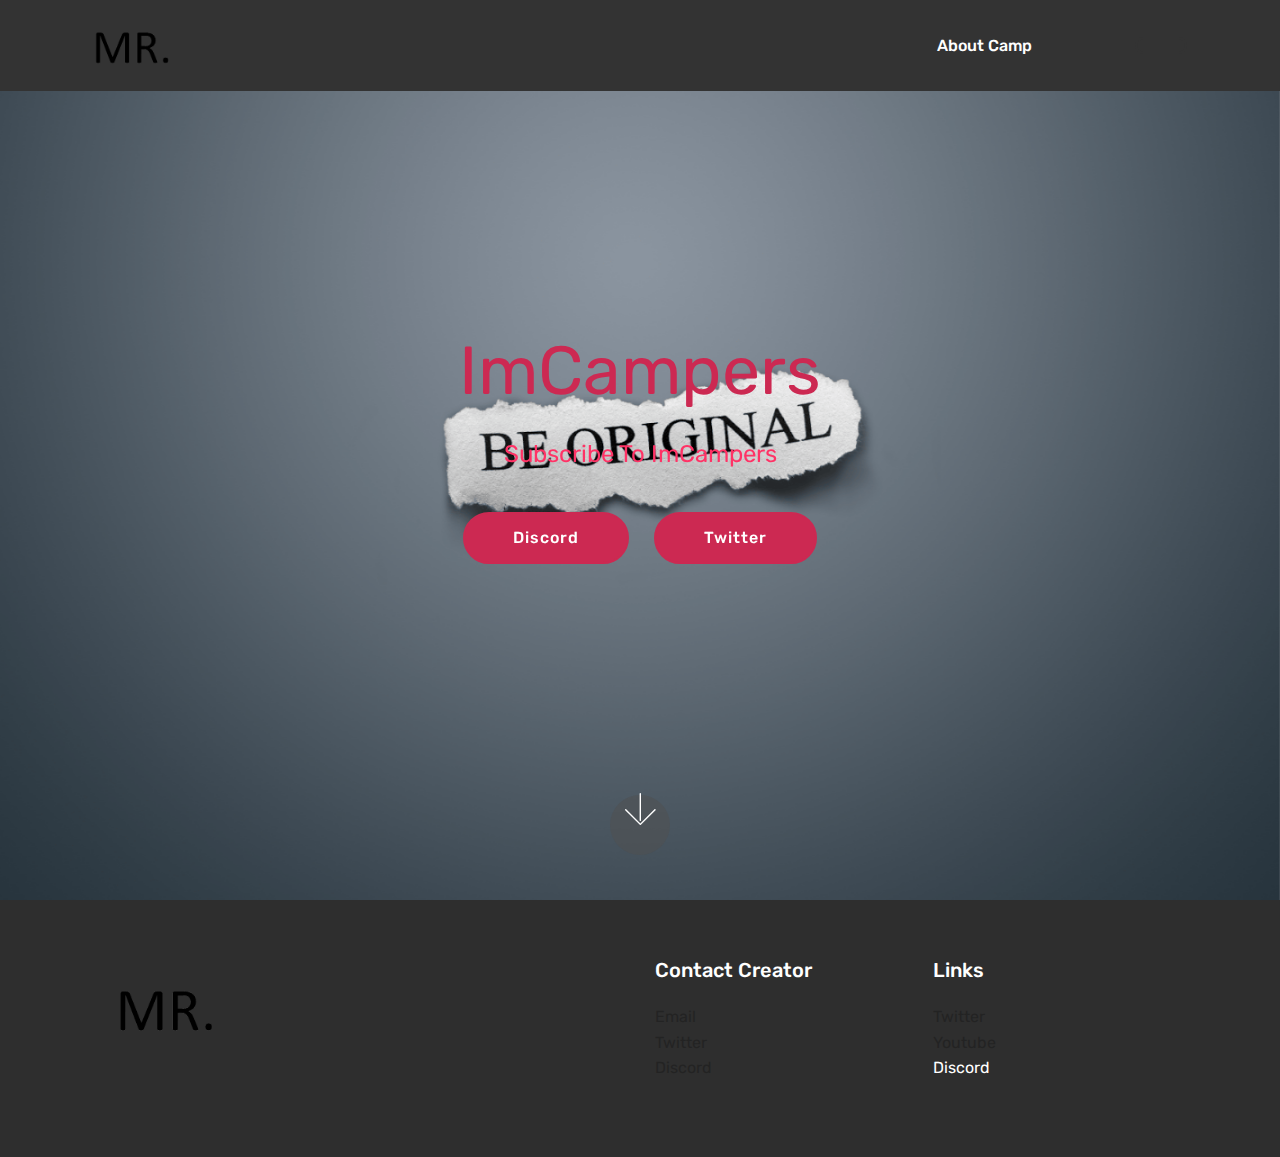
==== index.html @ ce4d1584 "create github pages" ====
<!DOCTYPE html>
<html  >
<head>
  <!-- Site made with Mobirise Website Builder v4.9.7, https://mobirise.com -->
  <meta charset="UTF-8">
  <meta http-equiv="X-UA-Compatible" content="IE=edge">
  <meta name="generator" content="Mobirise v4.9.7, mobirise.com">
  <meta name="viewport" content="width=device-width, initial-scale=1, minimum-scale=1">
  <link rel="shortcut icon" href="assets/images/mr.-122x92.png" type="image/x-icon">
  <meta name="description" content="">
  
  <title>Home</title>
  <link rel="stylesheet" href="assets/web/assets/mobirise-icons/mobirise-icons.css">
  <link rel="stylesheet" href="assets/tether/tether.min.css">
  <link rel="stylesheet" href="assets/bootstrap/css/bootstrap.min.css">
  <link rel="stylesheet" href="assets/bootstrap/css/bootstrap-grid.min.css">
  <link rel="stylesheet" href="assets/bootstrap/css/bootstrap-reboot.min.css">
  <link rel="stylesheet" href="assets/socicon/css/styles.css">
  <link rel="stylesheet" href="assets/dropdown/css/style.css">
  <link rel="stylesheet" href="assets/theme/css/style.css">
  <link rel="stylesheet" href="assets/mobirise/css/mbr-additional.css" type="text/css">
  
  
  
</head>
<body>
  <section class="menu cid-qTkzRZLJNu" once="menu" id="menu1-0">

    

    <nav class="navbar navbar-expand beta-menu navbar-dropdown align-items-center navbar-fixed-top navbar-toggleable-sm">
        <button class="navbar-toggler navbar-toggler-right" type="button" data-toggle="collapse" data-target="#navbarSupportedContent" aria-controls="navbarSupportedContent" aria-expanded="false" aria-label="Toggle navigation">
            <div class="hamburger">
                <span></span>
                <span></span>
                <span></span>
                <span></span>
            </div>
        </button>
        <div class="menu-logo">
            <div class="navbar-brand">
                <span class="navbar-logo">
                    <a href="https://mobirise.com">
                         <img src="assets/images/mr.-122x92.png" alt="Mobirise" title="" style="height: 4.7rem;">
                    </a>
                </span>
                
            </div>
        </div>
        <div class="collapse navbar-collapse" id="navbarSupportedContent">
            <ul class="navbar-nav nav-dropdown" data-app-modern-menu="true"><li class="nav-item">
                    <a class="nav-link link text-white display-4" href="https://mobirise.com">
                        </a>
                </li>
                <li class="nav-item">
                    <a class="nav-link link text-white display-4" href="page1.html">About Camp &nbsp; &nbsp; &nbsp; &nbsp; &nbsp; &nbsp; &nbsp; &nbsp; &nbsp; &nbsp;</a>
                </li></ul>
            <div class="navbar-buttons mbr-section-btn"><a class="btn btn-sm btn-black display-4" href="https://mobirise.com">
                    </a></div>
        </div>
    </nav>
</section>

<section class="engine"><a href="https://mobirise.info">Mobirise</a></section><section class="cid-qTkA127IK8 mbr-fullscreen mbr-parallax-background" id="header2-1">

    

    

    <div class="container align-center">
        <div class="row justify-content-md-center">
            <div class="mbr-white col-md-10">
                <h1 class="mbr-section-title mbr-bold pb-3 mbr-fonts-style display-1"><a href="https://www.youtube.com/channel/UCXEA5cYzPAZ_AnQkcB83waA" target="_blank" class="text-secondary">ImCampers</a></h1>
                
                <p class="mbr-text pb-3 mbr-fonts-style display-5">Subscribe To ImCampers</p>
                <div class="mbr-section-btn"><a class="btn btn-md btn-secondary display-4" href="https://mobirise.com">Discord</a>
                    <a class="btn btn-md btn-secondary display-4" href="https://twitter.com/ImCampers" target="_blank">Twitter</a></div>
            </div>
        </div>
    </div>
    <div class="mbr-arrow hidden-sm-down" aria-hidden="true">
        <a href="#next">
            <i class="mbri-down mbr-iconfont"></i>
        </a>
    </div>
</section>

<section class="cid-qTkAaeaxX5" id="footer1-2">

    

    

    <div class="container">
        <div class="media-container-row content text-white">
            <div class="col-12 col-md-3">
                <div class="media-wrap">
                    <a href="https://mobirise.com/">
                        <img src="assets/images/mr.-162x122.png" alt="Mobirise" title="">
                    </a>
                </div>
            </div>
            <div class="col-12 col-md-3 mbr-fonts-style display-7">
                <h5 class="pb-3"></h5>
                <p class="mbr-text"></p>
            </div>
            <div class="col-12 col-md-3 mbr-fonts-style display-7">
                <h5 class="pb-3">
                    Contact Creator<br>
                </h5>
                <p class="mbr-text">
                    <a href="mailto:Mr.Whalter@gmail.com">Email</a><br><a href="https://twitter.com/Mr_Whalter" target="_blank">Twitter</a><br><a href="https://discord.gg/Uph6MZZ" target="_blank">Discord</a></p>
            </div>
            <div class="col-12 col-md-3 mbr-fonts-style display-7">
                <h5 class="pb-3">
                    Links
                </h5>
                <p class="mbr-text"><a href="https://twitter.com/ImCampers" target="_blank">Twitter</a><br><a href="https://www.youtube.com/channel/UCXEA5cYzPAZ_AnQkcB83waA">Youtube&nbsp;</a><br>Discord</p>
            </div>
        </div>
        
    </div>
</section>


  <script src="assets/web/assets/jquery/jquery.min.js"></script>
  <script src="assets/popper/popper.min.js"></script>
  <script src="assets/tether/tether.min.js"></script>
  <script src="assets/bootstrap/js/bootstrap.min.js"></script>
  <script src="assets/dropdown/js/script.min.js"></script>
  <script src="assets/touchswipe/jquery.touch-swipe.min.js"></script>
  <script src="assets/parallax/jarallax.min.js"></script>
  <script src="assets/smoothscroll/smooth-scroll.js"></script>
  <script src="assets/theme/js/script.js"></script>
  
  
</body>
</html>
---- assets/web/assets/mobirise-icons/mobirise-icons.css ----
@font-face {
  font-family: 'MobiriseIcons';
  src:  url('mobirise-icons.eot?spat4u');
  src:  url('mobirise-icons.eot?spat4u#iefix') format('embedded-opentype'),
    url('mobirise-icons.ttf?spat4u') format('truetype'),
    url('mobirise-icons.woff?spat4u') format('woff'),
    url('mobirise-icons.svg?spat4u#MobiriseIcons') format('svg');
  font-weight: normal;
  font-style: normal;
}

[class^="mbri-"], [class*=" mbri-"] {
  /* use !important to prevent issues with browser extensions that change fonts */
  font-family: MobiriseIcons !important;
  speak: none;
  font-style: normal;
  font-weight: normal;
  font-variant: normal;
  text-transform: none;
  line-height: 1;

  /* Better Font Rendering =========== */
  -webkit-font-smoothing: antialiased;
  -moz-osx-font-smoothing: grayscale;
}

.mbri-add-submenu:before {
  content: "\e900";
}
.mbri-alert:before {
  content: "\e901";
}
.mbri-align-center:before {
  content: "\e902";
}
.mbri-align-justify:before {
  content: "\e903";
}
.mbri-align-left:before {
  content: "\e904";
}
.mbri-align-right:before {
  content: "\e905";
}
.mbri-android:before {
  content: "\e906";
}
.mbri-apple:before {
  content: "\e907";
}
.mbri-arrow-down:before {
  content: "\e908";
}
.mbri-arrow-next:before {
  content: "\e909";
}
.mbri-arrow-prev:before {
  content: "\e90a";
}
.mbri-arrow-up:before {
  content: "\e90b";
}
.mbri-bold:before {
  content: "\e90c";
}
.mbri-bookmark:before {
  content: "\e90d";
}
.mbri-bootstrap:before {
  content: "\e90e";
}
.mbri-briefcase:before {
  content: "\e90f";
}
.mbri-browse:before {
  content: "\e910";
}
.mbri-bulleted-list:before {
  content: "\e911";
}
.mbri-calendar:before {
  content: "\e912";
}
.mbri-camera:before {
  content: "\e913";
}
.mbri-cart-add:before {
  content: "\e914";
}
.mbri-cart-full:before {
  content: "\e915";
}
.mbri-cash:before {
  content: "\e916";
}
.mbri-change-style:before {
  content: "\e917";
}
.mbri-chat:before {
  content: "\e918";
}
.mbri-clock:before {
  content: "\e919";
}
.mbri-close:before {
  content: "\e91a";
}
.mbri-cloud:before {
  content: "\e91b";
}
.mbri-code:before {
  content: "\e91c";
}
.mbri-contact-form:before {
  content: "\e91d";
}
.mbri-credit-card:before {
  content: "\e91e";
}
.mbri-cursor-click:before {
  content: "\e91f";
}
.mbri-cust-feedback:before {
  content: "\e920";
}
.mbri-database:before {
  content: "\e921";
}
.mbri-delivery:before {
  content: "\e922";
}
.mbri-desktop:before {
  content: "\e923";
}
.mbri-devices:before {
  content: "\e924";
}
.mbri-down:before {
  content: "\e925";
}
.mbri-download:before {
  content: "\e989";
}
.mbri-drag-n-drop:before {
  content: "\e927";
}
.mbri-drag-n-drop2:before {
  content: "\e928";
}
.mbri-edit:before {
  content: "\e929";
}
.mbri-edit2:before {
  content: "\e92a";
}
.mbri-error:before {
  content: "\e92b";
}
.mbri-extension:before {
  content: "\e92c";
}
.mbri-features:before {
  content: "\e92d";
}
.mbri-file:before {
  content: "\e92e";
}
.mbri-flag:before {
  content: "\e92f";
}
.mbri-folder:before {
  content: "\e930";
}
.mbri-gift:before {
  content: "\e931";
}
.mbri-github:before {
  content: "\e932";
}
.mbri-globe:before {
  content: "\e933";
}
.mbri-globe-2:before {
  content: "\e934";
}
.mbri-growing-chart:before {
  content: "\e935";
}
.mbri-hearth:before {
  content: "\e936";
}
.mbri-help:before {
  content: "\e937";
}
.mbri-home:before {
  content: "\e938";
}
.mbri-hot-cup:before {
  content: "\e939";
}
.mbri-idea:before {
  content: "\e93a";
}
.mbri-image-gallery:before {
  content: "\e93b";
}
.mbri-image-slider:before {
  content: "\e93c";
}
.mbri-info:before {
  content: "\e93d";
}
.mbri-italic:before {
  content: "\e93e";
}
.mbri-key:before {
  content: "\e93f";
}
.mbri-laptop:before {
  content: "\e940";
}
.mbri-layers:before {
  content: "\e941";
}
.mbri-left-right:before {
  content: "\e942";
}
.mbri-left:before {
  content: "\e943";
}
.mbri-letter:before {
  content: "\e944";
}
.mbri-like:before {
  content: "\e945";
}
.mbri-link:before {
  content: "\e946";
}
.mbri-lock:before {
  content: "\e947";
}
.mbri-login:before {
  content: "\e948";
}
.mbri-logout:before {
  content: "\e949";
}
.mbri-magic-stick:before {
  content: "\e94a";
}
.mbri-map-pin:before {
  content: "\e94b";
}
.mbri-menu:before {
  content: "\e94c";
}
.mbri-mobile:before {
  content: "\e94d";
}
.mbri-mobile2:before {
  content: "\e94e";
}
.mbri-mobirise:before {
  content: "\e94f";
}
.mbri-more-horizontal:before {
  content: "\e950";
}
.mbri-more-vertical:before {
  content: "\e951";
}
.mbri-music:before {
  content: "\e952";
}
.mbri-new-file:before {
  content: "\e953";
}
.mbri-numbered-list:before {
  content: "\e954";
}
.mbri-opened-folder:before {
  content: "\e955";
}
.mbri-pages:before {
  content: "\e956";
}
.mbri-paper-plane:before {
  content: "\e957";
}
.mbri-paperclip:before {
  content: "\e958";
}
.mbri-photo:before {
  content: "\e959";
}
.mbri-photos:before {
  content: "\e95a";
}
.mbri-pin:before {
  content: "\e95b";
}
.mbri-play:before {
  content: "\e95c";
}
.mbri-plus:before {
  content: "\e95d";
}
.mbri-preview:before {
  content: "\e95e";
}
.mbri-print:before {
  content: "\e95f";
}
.mbri-protect:before {
  content: "\e960";
}
.mbri-question:before {
  content: "\e961";
}
.mbri-quote-left:before {
  content: "\e962";
}
.mbri-quote-right:before {
  content: "\e963";
}
.mbri-refresh:before {
  content: "\e964";
}
.mbri-responsive:before {
  content: "\e965";
}
.mbri-right:before {
  content: "\e966";
}
.mbri-rocket:before {
  content: "\e967";
}
.mbri-sad-face:before {
  content: "\e968";
}
.mbri-sale:before {
  content: "\e969";
}
.mbri-save:before {
  content: "\e96a";
}
.mbri-search:before {
  content: "\e96b";
}
.mbri-setting:before {
  content: "\e96c";
}
.mbri-setting2:before {
  content: "\e96d";
}
.mbri-setting3:before {
  content: "\e96e";
}
.mbri-share:before {
  content: "\e96f";
}
.mbri-shopping-bag:before {
  content: "\e970";
}
.mbri-shopping-basket:before {
  content: "\e971";
}
.mbri-shopping-cart:before {
  content: "\e972";
}
.mbri-sites:before {
  content: "\e973";
}
.mbri-smile-face:before {
  content: "\e974";
}
.mbri-speed:before {
  content: "\e975";
}
.mbri-star:before {
  content: "\e976";
}
.mbri-success:before {
  content: "\e977";
}
.mbri-sun:before {
  content: "\e978";
}
.mbri-sun2:before {
  content: "\e979";
}
.mbri-tablet:before {
  content: "\e97a";
}
.mbri-tablet-vertical:before {
  content: "\e97b";
}
.mbri-target:before {
  content: "\e97c";
}
.mbri-timer:before {
  content: "\e97d";
}
.mbri-to-ftp:before {
  content: "\e97e";
}
.mbri-to-local-drive:before {
  content: "\e97f";
}
.mbri-touch-swipe:before {
  content: "\e980";
}
.mbri-touch:before {
  content: "\e981";
}
.mbri-trash:before {
  content: "\e982";
}
.mbri-underline:before {
  content: "\e983";
}
.mbri-unlink:before {
  content: "\e984";
}
.mbri-unlock:before {
  content: "\e985";
}
.mbri-up-down:before {
  content: "\e986";
}
.mbri-up:before {
  content: "\e987";
}
.mbri-update:before {
  content: "\e988";
}
.mbri-upload:before {
 content: "\e926"; 
}
.mbri-user:before {
  content: "\e98a";
}
.mbri-user2:before {
  content: "\e98b";
}
.mbri-users:before {
  content: "\e98c";
}
.mbri-video:before {
  content: "\e98d";
}
.mbri-video-play:before {
  content: "\e98e";
}
.mbri-watch:before {
  content: "\e98f";
}
.mbri-website-theme:before {
  content: "\e990";
}
.mbri-wifi:before {
  content: "\e991";
}
.mbri-windows:before {
  content: "\e992";
}
.mbri-zoom-out:before {
  content: "\e993";
}
.mbri-redo:before {
  content: "\e994";
}
.mbri-undo:before {
  content: "\e995";
}
---- assets/socicon/css/styles.css ----
@charset "UTF-8";

@font-face {
  font-family: "socicon";
  src:url("../fonts/socicon.eot");
  src:url("../fonts/socicon.eot?#iefix") format("embedded-opentype"),
    url("../fonts/socicon.woff") format("woff"),
    url("../fonts/socicon.ttf") format("truetype"),
    url("../fonts/socicon.svg#socicon") format("svg");
  font-weight: normal;
  font-style: normal;

}

[data-icon]:before {
  font-family: "socicon" !important;
  content: attr(data-icon);
  font-style: normal !important;
  font-weight: normal !important;
  font-variant: normal !important;
  text-transform: none !important;
  speak: none;
  line-height: 1;
  -webkit-font-smoothing: antialiased;
  -moz-osx-font-smoothing: grayscale;
}

[class^="socicon-"]:before,
[class*=" socicon-"]:before {
  font-family: "socicon" !important;
  font-style: normal !important;
  font-weight: normal !important;
  font-variant: normal !important;
  text-transform: none !important;
  speak: none;
  line-height: 1;
  -webkit-font-smoothing: antialiased;
  -moz-osx-font-smoothing: grayscale;
}

.socicon-modelmayhem:before {
  content: "\e000";
}
.socicon-mixcloud:before {
  content: "\e001";
}
.socicon-drupal:before {
  content: "\e002";
}
.socicon-swarm:before {
  content: "\e003";
}
.socicon-istock:before {
  content: "\e004";
}
.socicon-yammer:before {
  content: "\e005";
}
.socicon-ello:before {
  content: "\e006";
}
.socicon-stackoverflow:before {
  content: "\e007";
}
.socicon-persona:before {
  content: "\e008";
}
.socicon-triplej:before {
  content: "\e009";
}
.socicon-houzz:before {
  content: "\e00a";
}
.socicon-rss:before {
  content: "\e00b";
}
.socicon-paypal:before {
  content: "\e00c";
}
.socicon-odnoklassniki:before {
  content: "\e00d";
}
.socicon-airbnb:before {
  content: "\e00e";
}
.socicon-periscope:before {
  content: "\e00f";
}
.socicon-outlook:before {
  content: "\e010";
}
.socicon-coderwall:before {
  content: "\e011";
}
.socicon-tripadvisor:before {
  content: "\e012";
}
.socicon-appnet:before {
  content: "\e013";
}
.socicon-goodreads:before {
  content: "\e014";
}
.socicon-tripit:before {
  content: "\e015";
}
.socicon-lanyrd:before {
  content: "\e016";
}
.socicon-slideshare:before {
  content: "\e017";
}
.socicon-buffer:before {
  content: "\e018";
}
.socicon-disqus:before {
  content: "\e019";
}
.socicon-vkontakte:before {
  content: "\e01a";
}
.socicon-whatsapp:before {
  content: "\e01b";
}
.socicon-patreon:before {
  content: "\e01c";
}
.socicon-storehouse:before {
  content: "\e01d";
}
.socicon-pocket:before {
  content: "\e01e";
}
.socicon-mail:before {
  content: "\e01f";
}
.socicon-blogger:before {
  content: "\e020";
}
.socicon-technorati:before {
  content: "\e021";
}
.socicon-reddit:before {
  content: "\e022";
}
.socicon-dribbble:before {
  content: "\e023";
}
.socicon-stumbleupon:before {
  content: "\e024";
}
.socicon-digg:before {
  content: "\e025";
}
.socicon-envato:before {
  content: "\e026";
}
.socicon-behance:before {
  content: "\e027";
}
.socicon-delicious:before {
  content: "\e028";
}
.socicon-deviantart:before {
  content: "\e029";
}
.socicon-forrst:before {
  content: "\e02a";
}
.socicon-play:before {
  content: "\e02b";
}
.socicon-zerply:before {
  content: "\e02c";
}
.socicon-wikipedia:before {
  content: "\e02d";
}
.socicon-apple:before {
  content: "\e02e";
}
.socicon-flattr:before {
  content: "\e02f";
}
.socicon-github:before {
  content: "\e030";
}
.socicon-renren:before {
  content: "\e031";
}
.socicon-friendfeed:before {
  content: "\e032";
}
.socicon-newsvine:before {
  content: "\e033";
}
.socicon-identica:before {
  content: "\e034";
}
.socicon-bebo:before {
  content: "\e035";
}
.socicon-zynga:before {
  content: "\e036";
}
.socicon-steam:before {
  content: "\e037";
}
.socicon-xbox:before {
  content: "\e038";
}
.socicon-windows:before {
  content: "\e039";
}
.socicon-qq:before {
  content: "\e03a";
}
.socicon-douban:before {
  content: "\e03b";
}
.socicon-meetup:before {
  content: "\e03c";
}
.socicon-playstation:before {
  content: "\e03d";
}
.socicon-android:before {
  content: "\e03e";
}
.socicon-snapchat:before {
  content: "\e03f";
}
.socicon-twitter:before {
  content: "\e040";
}
.socicon-facebook:before {
  content: "\e041";
}
.socicon-googleplus:before {
  content: "\e042";
}
.socicon-pinterest:before {
  content: "\e043";
}
.socicon-foursquare:before {
  content: "\e044";
}
.socicon-yahoo:before {
  content: "\e045";
}
.socicon-skype:before {
  content: "\e046";
}
.socicon-yelp:before {
  content: "\e047";
}
.socicon-feedburner:before {
  content: "\e048";
}
.socicon-linkedin:before {
  content: "\e049";
}
.socicon-viadeo:before {
  content: "\e04a";
}
.socicon-xing:before {
  content: "\e04b";
}
.socicon-myspace:before {
  content: "\e04c";
}
.socicon-soundcloud:before {
  content: "\e04d";
}
.socicon-spotify:before {
  content: "\e04e";
}
.socicon-grooveshark:before {
  content: "\e04f";
}
.socicon-lastfm:before {
  content: "\e050";
}
.socicon-youtube:before {
  content: "\e051";
}
.socicon-vimeo:before {
  content: "\e052";
}
.socicon-dailymotion:before {
  content: "\e053";
}
.socicon-vine:before {
  content: "\e054";
}
.socicon-flickr:before {
  content: "\e055";
}
.socicon-500px:before {
  content: "\e056";
}
.socicon-wordpress:before {
  content: "\e058";
}
.socicon-tumblr:before {
  content: "\e059";
}
.socicon-twitch:before {
  content: "\e05a";
}
.socicon-8tracks:before {
  content: "\e05b";
}
.socicon-amazon:before {
  content: "\e05c";
}
.socicon-icq:before {
  content: "\e05d";
}
.socicon-smugmug:before {
  content: "\e05e";
}
.socicon-ravelry:before {
  content: "\e05f";
}
.socicon-weibo:before {
  content: "\e060";
}
.socicon-baidu:before {
  content: "\e061";
}
.socicon-angellist:before {
  content: "\e062";
}
.socicon-ebay:before {
  content: "\e063";
}
.socicon-imdb:before {
  content: "\e064";
}
.socicon-stayfriends:before {
  content: "\e065";
}
.socicon-residentadvisor:before {
  content: "\e066";
}
.socicon-google:before {
  content: "\e067";
}
.socicon-yandex:before {
  content: "\e068";
}
.socicon-sharethis:before {
  content: "\e069";
}
.socicon-bandcamp:before {
  content: "\e06a";
}
.socicon-itunes:before {
  content: "\e06b";
}
.socicon-deezer:before {
  content: "\e06c";
}
.socicon-telegram:before {
  content: "\e06e";
}
.socicon-openid:before {
  content: "\e06f";
}
.socicon-amplement:before {
  content: "\e070";
}
.socicon-viber:before {
  content: "\e071";
}
.socicon-zomato:before {
  content: "\e072";
}
.socicon-draugiem:before {
  content: "\e074";
}
.socicon-endomodo:before {
  content: "\e075";
}
.socicon-filmweb:before {
  content: "\e076";
}
.socicon-stackexchange:before {
  content: "\e077";
}
.socicon-wykop:before {
  content: "\e078";
}
.socicon-teamspeak:before {
  content: "\e079";
}
.socicon-teamviewer:before {
  content: "\e07a";
}
.socicon-ventrilo:before {
  content: "\e07b";
}
.socicon-younow:before {
  content: "\e07c";
}
.socicon-raidcall:before {
  content: "\e07d";
}
.socicon-mumble:before {
  content: "\e07e";
}
.socicon-medium:before {
  content: "\e06d";
}
.socicon-bebee:before {
  content: "\e07f";
}
.socicon-hitbox:before {
  content: "\e080";
}
.socicon-reverbnation:before {
  content: "\e081";
}
.socicon-formulr:before {
  content: "\e082";
}
.socicon-instagram:before {
  content: "\e057";
}
.socicon-battlenet:before {
  content: "\e083";
}
.socicon-chrome:before {
  content: "\e084";
}
.socicon-discord:before {
  content: "\e086";
}
.socicon-issuu:before {
  content: "\e087";
}
.socicon-macos:before {
  content: "\e088";
}
.socicon-firefox:before {
  content: "\e089";
}
.socicon-opera:before {
  content: "\e08d";
}
.socicon-keybase:before {
  content: "\e090";
}
.socicon-alliance:before {
  content: "\e091";
}
.socicon-livejournal:before {
  content: "\e092";
}
.socicon-googlephotos:before {
  content: "\e093";
}
.socicon-horde:before {
  content: "\e094";
}
.socicon-etsy:before {
  content: "\e095";
}
.socicon-zapier:before {
  content: "\e096";
}
.socicon-google-scholar:before {
  content: "\e097";
}
.socicon-researchgate:before {
  content: "\e098";
}
.socicon-wechat:before {
  content: "\e099";
}
.socicon-strava:before {
  content: "\e09a";
}
.socicon-line:before {
  content: "\e09b";
}
.socicon-lyft:before {
  content: "\e09c";
}
.socicon-uber:before {
  content: "\e09d";
}
.socicon-songkick:before {
  content: "\e09e";
}
.socicon-viewbug:before {
  content: "\e09f";
}
.socicon-googlegroups:before {
  content: "\e0a0";
}
.socicon-quora:before {
  content: "\e073";
}
.socicon-diablo:before {
  content: "\e085";
}
.socicon-blizzard:before {
  content: "\e0a1";
}
.socicon-hearthstone:before {
  content: "\e08b";
}
.socicon-heroes:before {
  content: "\e08a";
}
.socicon-overwatch:before {
  content: "\e08c";
}
.socicon-warcraft:before {
  content: "\e08e";
}
.socicon-starcraft:before {
  content: "\e08f";
}
.socicon-beam:before {
  content: "\e0a2";
}
.socicon-curse:before {
  content: "\e0a3";
}
.socicon-player:before {
  content: "\e0a4";
}
.socicon-streamjar:before {
  content: "\e0a5";
}
.socicon-nintendo:before {
  content: "\e0a6";
}
.socicon-hellocoton:before {
  content: "\e0a7";
}
---- assets/dropdown/css/style.css ----
.navbar-dropdown {
  left: 0;
  padding: 0;
  position: absolute;
  right: 0;
  top: 0;
  transition: all 0.45s ease;
  z-index: 1030;
  background: #282828; }
  .navbar-dropdown .navbar-logo {
    margin-right: 0.8rem;
    transition: margin 0.3s ease-in-out;
    vertical-align: middle; }
    .navbar-dropdown .navbar-logo img {
      height: 3.125rem;
      transition: all 0.3s ease-in-out; }
    .navbar-dropdown .navbar-logo.mbr-iconfont {
      font-size: 3.125rem;
      line-height: 3.125rem; }
  .navbar-dropdown .navbar-caption {
    font-weight: 700;
    white-space: normal;
    vertical-align: -4px;
    line-height: 3.125rem !important; }
    .navbar-dropdown .navbar-caption, .navbar-dropdown .navbar-caption:hover {
      color: inherit;
      text-decoration: none; }
  .navbar-dropdown .mbr-iconfont + .navbar-caption {
    vertical-align: -1px; }
  .navbar-dropdown.navbar-fixed-top {
    position: fixed; }
  .navbar-dropdown .navbar-brand span {
    vertical-align: -4px; }
  .navbar-dropdown.bg-color.transparent {
    background: none; }
  .navbar-dropdown.navbar-short .navbar-brand {
    padding: 0.625rem 0; }
    .navbar-dropdown.navbar-short .navbar-brand span {
      vertical-align: -1px; }
  .navbar-dropdown.navbar-short .navbar-caption {
    line-height: 2.375rem !important;
    vertical-align: -2px; }
  .navbar-dropdown.navbar-short .navbar-logo {
    margin-right: 0.5rem; }
    .navbar-dropdown.navbar-short .navbar-logo img {
      height: 2.375rem; }
    .navbar-dropdown.navbar-short .navbar-logo.mbr-iconfont {
      font-size: 2.375rem;
      line-height: 2.375rem; }
  .navbar-dropdown.navbar-short .mbr-table-cell {
    height: 3.625rem; }
  .navbar-dropdown .navbar-close {
    left: 0.6875rem;
    position: fixed;
    top: 0.75rem;
    z-index: 1000; }
  .navbar-dropdown .hamburger-icon {
    content: "";
    display: inline-block;
    vertical-align: middle;
    width: 16px;
    -webkit-box-shadow: 0 -6px 0 1px #282828,0 0 0 1px #282828,0 6px 0 1px #282828;
    -moz-box-shadow: 0 -6px 0 1px #282828,0 0 0 1px #282828,0 6px 0 1px #282828;
    box-shadow: 0 -6px 0 1px #282828,0 0 0 1px #282828,0 6px 0 1px #282828; }

.dropdown-menu .dropdown-toggle[data-toggle="dropdown-submenu"]::after {
  border-bottom: 0.35em solid transparent;
  border-left: 0.35em solid;
  border-right: 0;
  border-top: 0.35em solid transparent;
  margin-left: 0.3rem; }

.dropdown-menu .dropdown-item:focus {
  outline: 0; }

.nav-dropdown {
  font-size: 0.75rem;
  font-weight: 500;
  height: auto !important; }
  .nav-dropdown .nav-btn {
    padding-left: 1rem; }
  .nav-dropdown .link {
    margin: .667em 1.667em;
    font-weight: 500;
    padding: 0;
    transition: color .2s ease-in-out; }
    .nav-dropdown .link.dropdown-toggle {
      margin-right: 2.583em; }
      .nav-dropdown .link.dropdown-toggle::after {
        margin-left: .25rem;
        border-top: 0.35em solid;
        border-right: 0.35em solid transparent;
        border-left: 0.35em solid transparent;
        border-bottom: 0; }
      .nav-dropdown .link.dropdown-toggle[aria-expanded="true"] {
        margin: 0;
        padding: 0.667em 3.263em  0.667em 1.667em; }
  .nav-dropdown .link::after,
  .nav-dropdown .dropdown-item::after {
    color: inherit; }
  .nav-dropdown .btn {
    font-size: 0.75rem;
    font-weight: 700;
    letter-spacing: 0;
    margin-bottom: 0;
    padding-left: 1.25rem;
    padding-right: 1.25rem; }
  .nav-dropdown .dropdown-menu {
    border-radius: 0;
    border: 0;
    left: 0;
    margin: 0;
    padding-bottom: 1.25rem;
    padding-top: 1.25rem;
    position: relative; }
  .nav-dropdown .dropdown-submenu {
    margin-left: 0.125rem;
    top: 0; }
  .nav-dropdown .dropdown-item {
    font-weight: 500;
    line-height: 2;
    padding: 0.3846em 4.615em 0.3846em 1.5385em;
    position: relative;
    transition: color .2s ease-in-out, background-color .2s ease-in-out; }
    .nav-dropdown .dropdown-item::after {
      margin-top: -0.3077em;
      position: absolute;
      right: 1.1538em;
      top: 50%; }
    .nav-dropdown .dropdown-item:focus, .nav-dropdown .dropdown-item:hover {
      background: none; }

@media (max-width: 767px) {
  .nav-dropdown.navbar-toggleable-sm {
    bottom: 0;
    display: none;
    left: 0;
    overflow-x: hidden;
    position: fixed;
    top: 0;
    transform: translateX(-100%);
    -ms-transform: translateX(-100%);
    -webkit-transform: translateX(-100%);
    width: 18.75rem;
    z-index: 999; } }
.nav-dropdown.navbar-toggleable-xl {
  bottom: 0;
  display: none;
  left: 0;
  overflow-x: hidden;
  position: fixed;
  top: 0;
  transform: translateX(-100%);
  -ms-transform: translateX(-100%);
  -webkit-transform: translateX(-100%);
  width: 18.75rem;
  z-index: 999; }

.nav-dropdown-sm {
  display: block !important;
  overflow-x: hidden;
  overflow: auto;
  padding-top: 3.875rem; }
  .nav-dropdown-sm::after {
    content: "";
    display: block;
    height: 3rem;
    width: 100%; }
  .nav-dropdown-sm.collapse.in ~ .navbar-close {
    display: block !important; }
  .nav-dropdown-sm.collapsing, .nav-dropdown-sm.collapse.in {
    transform: translateX(0);
    -ms-transform: translateX(0);
    -webkit-transform: translateX(0);
    transition: all 0.25s ease-out;
    -webkit-transition: all 0.25s ease-out;
    background: #282828; }
  .nav-dropdown-sm.collapsing[aria-expanded="false"] {
    transform: translateX(-100%);
    -ms-transform: translateX(-100%);
    -webkit-transform: translateX(-100%); }
  .nav-dropdown-sm .nav-item {
    display: block;
    margin-left: 0 !important;
    padding-left: 0; }
  .nav-dropdown-sm .link,
  .nav-dropdown-sm .dropdown-item {
    border-top: 1px dotted rgba(255, 255, 255, 0.1);
    font-size: 0.8125rem;
    line-height: 1.6;
    margin: 0 !important;
    padding: 0.875rem 2.4rem 0.875rem 1.5625rem !important;
    position: relative;
    white-space: normal; }
    .nav-dropdown-sm .link:focus, .nav-dropdown-sm .link:hover,
    .nav-dropdown-sm .dropdown-item:focus,
    .nav-dropdown-sm .dropdown-item:hover {
      background: rgba(0, 0, 0, 0.2) !important;
      color: #c0a375; }
  .nav-dropdown-sm .nav-btn {
    position: relative;
    padding: 1.5625rem 1.5625rem 0 1.5625rem; }
    .nav-dropdown-sm .nav-btn::before {
      border-top: 1px dotted rgba(255, 255, 255, 0.1);
      content: "";
      left: 0;
      position: absolute;
      top: 0;
      width: 100%; }
    .nav-dropdown-sm .nav-btn + .nav-btn {
      padding-top: 0.625rem; }
      .nav-dropdown-sm .nav-btn + .nav-btn::before {
        display: none; }
  .nav-dropdown-sm .btn {
    padding: 0.625rem 0; }
  .nav-dropdown-sm .dropdown-toggle[data-toggle="dropdown-submenu"]::after {
    margin-left: .25rem;
    border-top: 0.35em solid;
    border-right: 0.35em solid transparent;
    border-left: 0.35em solid transparent;
    border-bottom: 0; }
  .nav-dropdown-sm .dropdown-toggle[data-toggle="dropdown-submenu"][aria-expanded="true"]::after {
    border-top: 0;
    border-right: 0.35em solid transparent;
    border-left: 0.35em solid transparent;
    border-bottom: 0.35em solid; }
  .nav-dropdown-sm .dropdown-menu {
    margin: 0;
    padding: 0;
    position: relative;
    top: 0;
    left: 0;
    width: 100%;
    border: 0;
    float: none;
    border-radius: 0;
    background: none; }
  .nav-dropdown-sm .dropdown-submenu {
    left: 100%;
    margin-left: 0.125rem;
    margin-top: -1.25rem;
    top: 0; }

.navbar-toggleable-sm .nav-dropdown .dropdown-menu {
  position: absolute; }

.navbar-toggleable-sm .nav-dropdown .dropdown-submenu {
  left: 100%;
  margin-left: 0.125rem;
  margin-top: -1.25rem;
  top: 0; }

.navbar-toggleable-sm.opened .nav-dropdown .dropdown-menu {
  position: relative; }

.navbar-toggleable-sm.opened .nav-dropdown .dropdown-submenu {
  left: 0;
  margin-left: 00rem;
  margin-top: 0rem;
  top: 0; }

.is-builder .nav-dropdown.collapsing {
  transition: none !important; }

/*# sourceMappingURL=style.css.map */
---- assets/theme/css/style.css ----
/*!
 * Mobirise v4 theme (https://mobirise.com/)
 * Copyright 2017 Mobirise
 */
section {
  background-color: #eeeeee; }

section,
.container,
.container-fluid {
  position: relative;
  word-wrap: break-word; }

a.mbr-iconfont:hover {
  text-decoration: none; }

.article .lead p, .article .lead ul, .article .lead ol, .article .lead pre, .article .lead blockquote {
  margin-bottom: 0; }

a {
  font-style: normal;
  font-weight: 400;
  cursor: pointer; }
  a, a:hover {
    text-decoration: none; }

figure {
  margin-bottom: 0; }

body {
  color: #232323; }

h1, h2, h3, h4, h5, h6,
.h1, .h2, .h3, .h4, .h5, .h6,
.display-1, .display-2, .display-3, .display-4 {
  line-height: 1;
  word-break: break-word;
  word-wrap: break-word; }

b, strong {
  font-weight: bold; }

blockquote {
  padding: 10px 0 10px 20px;
  position: relative;
  border-left: 2px solid;
  border-color: #ff3366; }

input:-webkit-autofill, input:-webkit-autofill:hover, input:-webkit-autofill:focus, input:-webkit-autofill:active {
  transition-delay: 9999s;
  transition-property: background-color, color; }

textarea[type="hidden"] {
  display: none; }

body {
  position: relative; }

section {
  background-position: 50% 50%;
  background-repeat: no-repeat;
  background-size: cover; }
  section .mbr-background-video,
  section .mbr-background-video-preview {
    position: absolute;
    bottom: 0;
    left: 0;
    right: 0;
    top: 0; }

.hidden {
  visibility: hidden; }

.mbr-z-index20 {
  z-index: 20; }

/*! Base colors */
.mbr-white {
  color: #ffffff; }

.mbr-black {
  color: #000000; }

.mbr-bg-white {
  background-color: #ffffff; }

.mbr-bg-black {
  background-color: #000000; }

/*! Text-aligns */
.align-left {
  text-align: left; }

.align-center {
  text-align: center; }

.align-right {
  text-align: right; }

@media (max-width: 767px) {
  .align-left, .align-center, .align-right, .mbr-section-btn, .mbr-section-title {
    text-align: center; } }
/*! Font-weight  */
.mbr-light {
  font-weight: 300; }

.mbr-regular {
  font-weight: 400; }

.mbr-semibold {
  font-weight: 500; }

.mbr-bold {
  font-weight: 700; }

/*! Media  */
.media-size-item {
  -webkit-flex: 1 1 auto;
  -moz-flex: 1 1 auto;
  -ms-flex: 1 1 auto;
  -o-flex: 1 1 auto;
  flex: 1 1 auto; }

.media-content {
  -webkit-flex-basis: 100%;
  flex-basis: 100%; }

.media-container-row {
  display: -ms-flexbox;
  display: -webkit-flex;
  display: flex;
  -webkit-flex-direction: row;
  -ms-flex-direction: row;
  flex-direction: row;
  -webkit-flex-wrap: wrap;
  -ms-flex-wrap: wrap;
  flex-wrap: wrap;
  -webkit-justify-content: center;
  -ms-flex-pack: center;
  justify-content: center;
  -webkit-align-content: center;
  -ms-flex-line-pack: center;
  align-content: center;
  -webkit-align-items: start;
  -ms-flex-align: start;
  align-items: start; }
  .media-container-row .media-size-item {
    width: 400px; }

.media-container-column {
  display: -ms-flexbox;
  display: -webkit-flex;
  display: flex;
  -webkit-flex-direction: column;
  -ms-flex-direction: column;
  flex-direction: column;
  -webkit-flex-wrap: wrap;
  -ms-flex-wrap: wrap;
  flex-wrap: wrap;
  -webkit-justify-content: center;
  -ms-flex-pack: center;
  justify-content: center;
  -webkit-align-content: center;
  -ms-flex-line-pack: center;
  align-content: center;
  -webkit-align-items: stretch;
  -ms-flex-align: stretch;
  align-items: stretch; }
  .media-container-column > * {
    width: 100%; }

@media (min-width: 992px) {
  .media-container-row {
    -webkit-flex-wrap: nowrap;
    -ms-flex-wrap: nowrap;
    flex-wrap: nowrap; } }
figure {
  overflow: hidden; }

figure[mbr-media-size] {
  transition: width 0.1s; }

.mbr-figure img, .mbr-figure iframe {
  display: block;
  width: 100%; }

.card {
  background-color: transparent;
  border: none; }

.card-img {
  text-align: center;
  flex-shrink: 0;
  -webkit-flex-shrink: 0; }

.media {
  max-width: 100%;
  margin: 0 auto; }

.mbr-figure {
  -ms-flex-item-align: center;
  -ms-grid-row-align: center;
  -webkit-align-self: center;
  align-self: center; }

.media-container > div {
  max-width: 100%; }

.mbr-figure img, .card-img img {
  width: 100%; }

@media (max-width: 991px) {
  .media-size-item {
    width: auto !important; }

  .media {
    width: auto; }

  .mbr-figure {
    width: 100% !important; } }
/*! Buttons */
.mbr-section-btn {
  margin-left: -.25rem;
  margin-right: -.25rem;
  font-size: 0; }

nav .mbr-section-btn {
  margin-left: 0rem;
  margin-right: 0rem; }

/*! Btn icon margin */
.btn .mbr-iconfont, .btn.btn-sm .mbr-iconfont {
  cursor: pointer;
  margin-right: 0.5rem; }

.btn.btn-md .mbr-iconfont, .btn.btn-md .mbr-iconfont {
  margin-right: 0.8rem; }

.mbr-regular {
  font-weight: 400; }

.mbr-semibold {
  font-weight: 500; }

.mbr-bold {
  font-weight: 700; }

[type="submit"] {
  -webkit-appearance: none; }

/*! Full-screen */
.mbr-fullscreen .mbr-overlay {
  min-height: 100vh; }

.mbr-fullscreen {
  display: flex;
  display: -webkit-flex;
  display: -moz-flex;
  display: -ms-flex;
  display: -o-flex;
  align-items: center;
  -webkit-align-items: center;
  min-height: 100vh;
  padding-top: 3rem;
  padding-bottom: 3rem; }

/*! Map */
.map {
  height: 25rem;
  position: relative; }
  .map iframe {
    width: 100%;
    height: 100%; }

/* Form */
.form-asterisk {
  font-family: initial;
  position: absolute;
  top: -2px;
  font-weight: normal; }

/*! Scroll to top arrow */
.mbr-arrow-up {
  bottom: 25px;
  right: 90px;
  position: fixed;
  text-align: right;
  z-index: 5000;
  color: #ffffff;
  font-size: 32px;
  transform: rotate(180deg);
  -webkit-transform: rotate(180deg); }

.mbr-arrow-up a {
  background: rgba(0, 0, 0, 0.2);
  border-radius: 3px;
  color: #fff;
  display: inline-block;
  height: 60px;
  width: 60px;
  outline-style: none !important;
  position: relative;
  text-decoration: none;
  transition: all .3s ease-in-out;
  cursor: pointer;
  text-align: center; }
  .mbr-arrow-up a:hover {
    background-color: rgba(0, 0, 0, 0.4); }
  .mbr-arrow-up a i {
    line-height: 60px; }

.mbr-arrow-up-icon {
  display: block;
  color: #fff; }

.mbr-arrow-up-icon::before {
  content: "\203a";
  display: inline-block;
  font-family: serif;
  font-size: 32px;
  line-height: 1;
  font-style: normal;
  position: relative;
  top: 6px;
  left: -4px;
  -webkit-transform: rotate(-90deg);
  transform: rotate(-90deg); }

/*! Arrow Down */
.mbr-arrow {
  position: absolute;
  bottom: 45px;
  left: 50%;
  width: 60px;
  height: 60px;
  cursor: pointer;
  background-color: rgba(80, 80, 80, 0.5);
  border-radius: 50%;
  -webkit-transform: translateX(-50%);
  transform: translateX(-50%); }
  .mbr-arrow > a {
    display: inline-block;
    text-decoration: none;
    outline-style: none;
    -webkit-animation: arrowdown 1.7s ease-in-out infinite;
    animation: arrowdown 1.7s ease-in-out infinite; }
    .mbr-arrow > a > i {
      position: absolute;
      top: -2px;
      left: 15px;
      font-size: 2rem; }

@keyframes arrowdown {
  0% {
    transform: translateY(0px);
    -webkit-transform: translateY(0px); }
  50% {
    transform: translateY(-5px);
    -webkit-transform: translateY(-5px); }
  100% {
    transform: translateY(0px);
    -webkit-transform: translateY(0px); } }
@-webkit-keyframes arrowdown {
  0% {
    transform: translateY(0px);
    -webkit-transform: translateY(0px); }
  50% {
    transform: translateY(-5px);
    -webkit-transform: translateY(-5px); }
  100% {
    transform: translateY(0px);
    -webkit-transform: translateY(0px); } }
@media (max-width: 500px) {
  .mbr-arrow-up {
    left: 50%;
    right: auto;
    transform: translateX(-50%) rotate(180deg);
    -webkit-transform: translateX(-50%) rotate(180deg); } }
/*Gradients animation*/
@keyframes gradient-animation {
  from {
    background-position: 0% 100%;
    animation-timing-function: ease-in-out; }
  to {
    background-position: 100% 0%;
    animation-timing-function: ease-in-out; } }
@-webkit-keyframes gradient-animation {
  from {
    background-position: 0% 100%;
    animation-timing-function: ease-in-out; }
  to {
    background-position: 100% 0%;
    animation-timing-function: ease-in-out; } }
.bg-gradient {
  background-size: 200% 200%;
  animation: gradient-animation 5s infinite alternate;
  -webkit-animation: gradient-animation 5s infinite alternate; }

.menu .navbar-brand {
  display: -webkit-flex; }
  .menu .navbar-brand span {
    display: flex;
    display: -webkit-flex; }
  .menu .navbar-brand .navbar-caption-wrap {
    display: -webkit-flex; }
  .menu .navbar-brand .navbar-logo img {
    display: -webkit-flex; }
@media (min-width: 768px) and (max-width: 991px) {
  .menu .navbar-toggleable-sm .navbar-nav {
    display: -webkit-box;
    display: -webkit-flex;
    display: -ms-flexbox; } }
@media (min-width: 992px) {
  .menu .navbar-nav.nav-dropdown {
    display: -webkit-flex; }
  .menu .navbar-toggleable-sm .navbar-collapse {
    display: -webkit-flex !important; } }
@media (max-width: 767px) {
  .menu .navbar-collapse {
    max-height: 80vh; }
  .menu .dropdown-menu {
    max-height: 60vh; } }

.navbar {
  display: -webkit-flex;
  -webkit-flex-wrap: wrap;
  -webkit-align-items: center;
  -webkit-justify-content: space-between; }

.navbar-collapse {
  -webkit-flex-basis: 100%;
  -webkit-flex-grow: 1;
  -webkit-align-items: center;
  max-height: 93.5vh; }
  .navbar-collapse.show {
    overflow: auto; }

.nav-dropdown .link {
  padding: .667em 1.667em !important;
  margin: 0 !important; }

.nav {
  display: -webkit-flex;
  -webkit-flex-wrap: wrap; }

.row {
  display: -webkit-flex;
  -webkit-flex-wrap: wrap; }

.justify-content-center {
  -webkit-justify-content: center; }

.form-inline {
  display: -webkit-flex;
  -webkit-flex-flow: row wrap;
  -webkit-align-items: center; }

.card-wrapper {
  -webkit-flex: 1; }

.carousel-control {
  z-index: 10;
  display: -webkit-flex;
  -webkit-align-items: center;
  -webkit-justify-content: center; }

.carousel-controls {
  display: -webkit-flex; }

.media {
  display: -webkit-flex; }

.jq-selectbox__select {
  padding: 1.07em .5em;
  position: absolute;
  top: 0;
  left: 0;
  width: 100%; }

.jq-selectbox__dropdown {
  position: absolute;
  top: 100% !important;
  left: 0 !important;
  width: 100% !important; }

.jq-selectbox__trigger-arrow {
  transform: translateY(-50%); }

.jq-selectbox li {
  padding: 1.07em .5em; }

/*# sourceMappingURL=style.css.map */
.engine {
	position: absolute;
	text-indent: -2400px;
	text-align: center;
	padding: 0;
	top: 0;
	left: -2400px;
}
---- assets/mobirise/css/mbr-additional.css ----
@import url(https://fonts.googleapis.com/css?family=Rubik:300,300i,400,400i,500,500i,700,700i,900,900i);





body {
  font-style: normal;
  line-height: 1.5;
}
.mbr-section-title {
  font-style: normal;
  line-height: 1.2;
}
.mbr-section-subtitle {
  line-height: 1.3;
}
.mbr-text {
  font-style: normal;
  line-height: 1.6;
}
.display-1 {
  font-family: 'Rubik', sans-serif;
  font-size: 4.25rem;
}
.display-1 > .mbr-iconfont {
  font-size: 6.8rem;
}
.display-2 {
  font-family: 'Rubik', sans-serif;
  font-size: 3rem;
}
.display-2 > .mbr-iconfont {
  font-size: 4.8rem;
}
.display-4 {
  font-family: 'Rubik', sans-serif;
  font-size: 1rem;
}
.display-4 > .mbr-iconfont {
  font-size: 1.6rem;
}
.display-5 {
  font-family: 'Rubik', sans-serif;
  font-size: 1.5rem;
}
.display-5 > .mbr-iconfont {
  font-size: 2.4rem;
}
.display-7 {
  font-family: 'Rubik', sans-serif;
  font-size: 1rem;
}
.display-7 > .mbr-iconfont {
  font-size: 1.6rem;
}
/* ---- Fluid typography for mobile devices ---- */
/* 1.4 - font scale ratio ( bootstrap == 1.42857 ) */
/* 100vw - current viewport width */
/* (48 - 20)  48 == 48rem == 768px, 20 == 20rem == 320px(minimal supported viewport) */
/* 0.65 - min scale variable, may vary */
@media (max-width: 768px) {
  .display-1 {
    font-size: 3.4rem;
    font-size: calc( 2.1374999999999997rem + (4.25 - 2.1374999999999997) * ((100vw - 20rem) / (48 - 20)));
    line-height: calc( 1.4 * (2.1374999999999997rem + (4.25 - 2.1374999999999997) * ((100vw - 20rem) / (48 - 20))));
  }
  .display-2 {
    font-size: 2.4rem;
    font-size: calc( 1.7rem + (3 - 1.7) * ((100vw - 20rem) / (48 - 20)));
    line-height: calc( 1.4 * (1.7rem + (3 - 1.7) * ((100vw - 20rem) / (48 - 20))));
  }
  .display-4 {
    font-size: 0.8rem;
    font-size: calc( 1rem + (1 - 1) * ((100vw - 20rem) / (48 - 20)));
    line-height: calc( 1.4 * (1rem + (1 - 1) * ((100vw - 20rem) / (48 - 20))));
  }
  .display-5 {
    font-size: 1.2rem;
    font-size: calc( 1.175rem + (1.5 - 1.175) * ((100vw - 20rem) / (48 - 20)));
    line-height: calc( 1.4 * (1.175rem + (1.5 - 1.175) * ((100vw - 20rem) / (48 - 20))));
  }
}
/* Buttons */
.btn {
  font-weight: 500;
  border-width: 2px;
  font-style: normal;
  letter-spacing: 1px;
  margin: .4rem .8rem;
  white-space: normal;
  -webkit-transition: all 0.3s ease-in-out;
  -moz-transition: all 0.3s ease-in-out;
  transition: all 0.3s ease-in-out;
  display: inline-flex;
  align-items: center;
  justify-content: center;
  word-break: break-word;
  -webkit-align-items: center;
  -webkit-justify-content: center;
  display: -webkit-inline-flex;
  padding: 1rem 3rem;
  border-radius: 3px;
}
.btn-sm {
  font-weight: 500;
  letter-spacing: 1px;
  -webkit-transition: all 0.3s ease-in-out;
  -moz-transition: all 0.3s ease-in-out;
  transition: all 0.3s ease-in-out;
  padding: 0.6rem 1.5rem;
  border-radius: 3px;
}
.btn-md {
  font-weight: 500;
  letter-spacing: 1px;
  margin: .4rem .8rem !important;
  -webkit-transition: all 0.3s ease-in-out;
  -moz-transition: all 0.3s ease-in-out;
  transition: all 0.3s ease-in-out;
  padding: 1rem 3rem;
  border-radius: 3px;
}
.btn-lg {
  font-weight: 500;
  letter-spacing: 1px;
  margin: .4rem .8rem !important;
  -webkit-transition: all 0.3s ease-in-out;
  -moz-transition: all 0.3s ease-in-out;
  transition: all 0.3s ease-in-out;
  padding: 1.2rem 3.2rem;
  border-radius: 3px;
}
.bg-primary {
  background-color: #232323 !important;
}
.bg-success {
  background-color: #f7ed4a !important;
}
.bg-info {
  background-color: #82786e !important;
}
.bg-warning {
  background-color: #879a9f !important;
}
.bg-danger {
  background-color: #b1a374 !important;
}
.btn-primary,
.btn-primary:active {
  background-color: #232323 !important;
  border-color: #232323 !important;
  color: #ffffff !important;
}
.btn-primary:hover,
.btn-primary:focus,
.btn-primary.focus,
.btn-primary.active {
  color: #ffffff !important;
  background-color: #000000 !important;
  border-color: #000000 !important;
}
.btn-primary.disabled,
.btn-primary:disabled {
  color: #ffffff !important;
  background-color: #000000 !important;
  border-color: #000000 !important;
}
.btn-secondary,
.btn-secondary:active {
  background-color: #cc2952 !important;
  border-color: #cc2952 !important;
  color: #ffffff !important;
}
.btn-secondary:hover,
.btn-secondary:focus,
.btn-secondary.focus,
.btn-secondary.active {
  color: #ffffff !important;
  background-color: #8c1c38 !important;
  border-color: #8c1c38 !important;
}
.btn-secondary.disabled,
.btn-secondary:disabled {
  color: #ffffff !important;
  background-color: #8c1c38 !important;
  border-color: #8c1c38 !important;
}
.btn-info,
.btn-info:active {
  background-color: #82786e !important;
  border-color: #82786e !important;
  color: #ffffff !important;
}
.btn-info:hover,
.btn-info:focus,
.btn-info.focus,
.btn-info.active {
  color: #ffffff !important;
  background-color: #59524b !important;
  border-color: #59524b !important;
}
.btn-info.disabled,
.btn-info:disabled {
  color: #ffffff !important;
  background-color: #59524b !important;
  border-color: #59524b !important;
}
.btn-success,
.btn-success:active {
  background-color: #f7ed4a !important;
  border-color: #f7ed4a !important;
  color: #3f3c03 !important;
}
.btn-success:hover,
.btn-success:focus,
.btn-success.focus,
.btn-success.active {
  color: #3f3c03 !important;
  background-color: #eadd0a !important;
  border-color: #eadd0a !important;
}
.btn-success.disabled,
.btn-success:disabled {
  color: #3f3c03 !important;
  background-color: #eadd0a !important;
  border-color: #eadd0a !important;
}
.btn-warning,
.btn-warning:active {
  background-color: #879a9f !important;
  border-color: #879a9f !important;
  color: #ffffff !important;
}
.btn-warning:hover,
.btn-warning:focus,
.btn-warning.focus,
.btn-warning.active {
  color: #ffffff !important;
  background-color: #617479 !important;
  border-color: #617479 !important;
}
.btn-warning.disabled,
.btn-warning:disabled {
  color: #ffffff !important;
  background-color: #617479 !important;
  border-color: #617479 !important;
}
.btn-danger,
.btn-danger:active {
  background-color: #b1a374 !important;
  border-color: #b1a374 !important;
  color: #ffffff !important;
}
.btn-danger:hover,
.btn-danger:focus,
.btn-danger.focus,
.btn-danger.active {
  color: #ffffff !important;
  background-color: #8b7d4e !important;
  border-color: #8b7d4e !important;
}
.btn-danger.disabled,
.btn-danger:disabled {
  color: #ffffff !important;
  background-color: #8b7d4e !important;
  border-color: #8b7d4e !important;
}
.btn-white {
  color: #333333 !important;
}
.btn-white,
.btn-white:active {
  background-color: #ffffff !important;
  border-color: #ffffff !important;
  color: #808080 !important;
}
.btn-white:hover,
.btn-white:focus,
.btn-white.focus,
.btn-white.active {
  color: #808080 !important;
  background-color: #d9d9d9 !important;
  border-color: #d9d9d9 !important;
}
.btn-white.disabled,
.btn-white:disabled {
  color: #808080 !important;
  background-color: #d9d9d9 !important;
  border-color: #d9d9d9 !important;
}
.btn-black,
.btn-black:active {
  background-color: #333333 !important;
  border-color: #333333 !important;
  color: #ffffff !important;
}
.btn-black:hover,
.btn-black:focus,
.btn-black.focus,
.btn-black.active {
  color: #ffffff !important;
  background-color: #0d0d0d !important;
  border-color: #0d0d0d !important;
}
.btn-black.disabled,
.btn-black:disabled {
  color: #ffffff !important;
  background-color: #0d0d0d !important;
  border-color: #0d0d0d !important;
}
.btn-primary-outline,
.btn-primary-outline:active {
  background: none;
  border-color: #000000;
  color: #000000;
}
.btn-primary-outline:hover,
.btn-primary-outline:focus,
.btn-primary-outline.focus,
.btn-primary-outline.active {
  color: #ffffff;
  background-color: #232323;
  border-color: #232323;
}
.btn-primary-outline.disabled,
.btn-primary-outline:disabled {
  color: #ffffff !important;
  background-color: #232323 !important;
  border-color: #232323 !important;
}
.btn-secondary-outline,
.btn-secondary-outline:active {
  background: none;
  border-color: #771830;
  color: #771830;
}
.btn-secondary-outline:hover,
.btn-secondary-outline:focus,
.btn-secondary-outline.focus,
.btn-secondary-outline.active {
  color: #ffffff;
  background-color: #cc2952;
  border-color: #cc2952;
}
.btn-secondary-outline.disabled,
.btn-secondary-outline:disabled {
  color: #ffffff !important;
  background-color: #cc2952 !important;
  border-color: #cc2952 !important;
}
.btn-info-outline,
.btn-info-outline:active {
  background: none;
  border-color: #4b453f;
  color: #4b453f;
}
.btn-info-outline:hover,
.btn-info-outline:focus,
.btn-info-outline.focus,
.btn-info-outline.active {
  color: #ffffff;
  background-color: #82786e;
  border-color: #82786e;
}
.btn-info-outline.disabled,
.btn-info-outline:disabled {
  color: #ffffff !important;
  background-color: #82786e !important;
  border-color: #82786e !important;
}
.btn-success-outline,
.btn-success-outline:active {
  background: none;
  border-color: #d2c609;
  color: #d2c609;
}
.btn-success-outline:hover,
.btn-success-outline:focus,
.btn-success-outline.focus,
.btn-success-outline.active {
  color: #3f3c03;
  background-color: #f7ed4a;
  border-color: #f7ed4a;
}
.btn-success-outline.disabled,
.btn-success-outline:disabled {
  color: #3f3c03 !important;
  background-color: #f7ed4a !important;
  border-color: #f7ed4a !important;
}
.btn-warning-outline,
.btn-warning-outline:active {
  background: none;
  border-color: #55666b;
  color: #55666b;
}
.btn-warning-outline:hover,
.btn-warning-outline:focus,
.btn-warning-outline.focus,
.btn-warning-outline.active {
  color: #ffffff;
  background-color: #879a9f;
  border-color: #879a9f;
}
.btn-warning-outline.disabled,
.btn-warning-outline:disabled {
  color: #ffffff !important;
  background-color: #879a9f !important;
  border-color: #879a9f !important;
}
.btn-danger-outline,
.btn-danger-outline:active {
  background: none;
  border-color: #7a6e45;
  color: #7a6e45;
}
.btn-danger-outline:hover,
.btn-danger-outline:focus,
.btn-danger-outline.focus,
.btn-danger-outline.active {
  color: #ffffff;
  background-color: #b1a374;
  border-color: #b1a374;
}
.btn-danger-outline.disabled,
.btn-danger-outline:disabled {
  color: #ffffff !important;
  background-color: #b1a374 !important;
  border-color: #b1a374 !important;
}
.btn-black-outline,
.btn-black-outline:active {
  background: none;
  border-color: #000000;
  color: #000000;
}
.btn-black-outline:hover,
.btn-black-outline:focus,
.btn-black-outline.focus,
.btn-black-outline.active {
  color: #ffffff;
  background-color: #333333;
  border-color: #333333;
}
.btn-black-outline.disabled,
.btn-black-outline:disabled {
  color: #ffffff !important;
  background-color: #333333 !important;
  border-color: #333333 !important;
}
.btn-white-outline,
.btn-white-outline:active,
.btn-white-outline.active {
  background: none;
  border-color: #ffffff;
  color: #ffffff;
}
.btn-white-outline:hover,
.btn-white-outline:focus,
.btn-white-outline.focus {
  color: #333333;
  background-color: #ffffff;
  border-color: #ffffff;
}
.text-primary {
  color: #232323 !important;
}
.text-secondary {
  color: #cc2952 !important;
}
.text-success {
  color: #f7ed4a !important;
}
.text-info {
  color: #82786e !important;
}
.text-warning {
  color: #879a9f !important;
}
.text-danger {
  color: #b1a374 !important;
}
.text-white {
  color: #ffffff !important;
}
.text-black {
  color: #000000 !important;
}
a.text-primary:hover,
a.text-primary:focus {
  color: #000000 !important;
}
a.text-secondary:hover,
a.text-secondary:focus {
  color: #771830 !important;
}
a.text-success:hover,
a.text-success:focus {
  color: #d2c609 !important;
}
a.text-info:hover,
a.text-info:focus {
  color: #4b453f !important;
}
a.text-warning:hover,
a.text-warning:focus {
  color: #55666b !important;
}
a.text-danger:hover,
a.text-danger:focus {
  color: #7a6e45 !important;
}
a.text-white:hover,
a.text-white:focus {
  color: #b3b3b3 !important;
}
a.text-black:hover,
a.text-black:focus {
  color: #4d4d4d !important;
}
.alert-success {
  background-color: #70c770;
}
.alert-info {
  background-color: #82786e;
}
.alert-warning {
  background-color: #879a9f;
}
.alert-danger {
  background-color: #b1a374;
}
.mbr-section-btn a.btn:not(.btn-form) {
  border-radius: 100px;
}
.mbr-section-btn a.btn:not(.btn-form):hover,
.mbr-section-btn a.btn:not(.btn-form):focus {
  box-shadow: none !important;
}
.mbr-section-btn a.btn:not(.btn-form):hover,
.mbr-section-btn a.btn:not(.btn-form):focus {
  box-shadow: 0 10px 40px 0 rgba(0, 0, 0, 0.2) !important;
  -webkit-box-shadow: 0 10px 40px 0 rgba(0, 0, 0, 0.2) !important;
}
.mbr-gallery-filter li a {
  border-radius: 100px !important;
}
.mbr-gallery-filter li.active .btn {
  background-color: #232323;
  border-color: #232323;
  color: #ffffff;
}
.mbr-gallery-filter li.active .btn:focus {
  box-shadow: none;
}
.nav-tabs .nav-link {
  border-radius: 100px !important;
}
.btn-form {
  border-radius: 0;
}
.btn-form:hover {
  cursor: pointer;
}
a,
a:hover {
  color: #232323;
}
.mbr-plan-header.bg-primary .mbr-plan-subtitle,
.mbr-plan-header.bg-primary .mbr-plan-price-desc {
  color: #d5d5d5;
}
.mbr-plan-header.bg-success .mbr-plan-subtitle,
.mbr-plan-header.bg-success .mbr-plan-price-desc {
  color: #ffffff;
}
.mbr-plan-header.bg-info .mbr-plan-subtitle,
.mbr-plan-header.bg-info .mbr-plan-price-desc {
  color: #beb8b2;
}
.mbr-plan-header.bg-warning .mbr-plan-subtitle,
.mbr-plan-header.bg-warning .mbr-plan-price-desc {
  color: #ced6d8;
}
.mbr-plan-header.bg-danger .mbr-plan-subtitle,
.mbr-plan-header.bg-danger .mbr-plan-price-desc {
  color: #dfd9c6;
}
/* Scroll to top button*/
.scrollToTop_wraper {
  display: none;
}
#scrollToTop a i:before {
  content: '';
  position: absolute;
  height: 40%;
  top: 25%;
  background: #fff;
  width: 2px;
  left: calc(50% - 1px);
}
#scrollToTop a i:after {
  content: '';
  position: absolute;
  display: block;
  border-top: 2px solid #fff;
  border-right: 2px solid #fff;
  width: 40%;
  height: 40%;
  left: 30%;
  bottom: 30%;
  transform: rotate(135deg);
  -webkit-transform: rotate(135deg);
}
/* Others*/
.note-check a[data-value=Rubik] {
  font-style: normal;
}
.mbr-arrow a {
  color: #ffffff;
}
@media (max-width: 767px) {
  .mbr-arrow {
    display: none;
  }
}
.form-control-label {
  position: relative;
  cursor: pointer;
  margin-bottom: .357em;
  padding: 0;
}
.alert {
  color: #ffffff;
  border-radius: 0;
  border: 0;
  font-size: .875rem;
  line-height: 1.5;
  margin-bottom: 1.875rem;
  padding: 1.25rem;
  position: relative;
}
.alert.alert-form::after {
  background-color: inherit;
  bottom: -7px;
  content: "";
  display: block;
  height: 14px;
  left: 50%;
  margin-left: -7px;
  position: absolute;
  transform: rotate(45deg);
  width: 14px;
  -webkit-transform: rotate(45deg);
}
.form-control {
  background-color: #f5f5f5;
  box-shadow: none;
  color: #565656;
  font-family: 'Rubik', sans-serif;
  font-size: 1rem;
  line-height: 1.43;
  min-height: 3.5em;
  padding: 1.07em .5em;
}
.form-control > .mbr-iconfont {
  font-size: 1.6rem;
}
.form-control,
.form-control:focus {
  border: 1px solid #e8e8e8;
}
.form-active .form-control:invalid {
  border-color: red;
}
.mbr-overlay {
  background-color: #000;
  bottom: 0;
  left: 0;
  opacity: .5;
  position: absolute;
  right: 0;
  top: 0;
  z-index: 0;
  pointer-events: none;
}
blockquote {
  font-style: italic;
  padding: 10px 0 10px 20px;
  font-size: 1.09rem;
  position: relative;
  border-color: #232323;
  border-width: 3px;
}
ul,
ol,
pre,
blockquote {
  margin-bottom: 2.3125rem;
}
pre {
  background: #f4f4f4;
  padding: 10px 24px;
  white-space: pre-wrap;
}
.inactive {
  -webkit-user-select: none;
  -moz-user-select: none;
  -ms-user-select: none;
  user-select: none;
  pointer-events: none;
  -webkit-user-drag: none;
  user-drag: none;
}
.mbr-section__comments .row {
  justify-content: center;
  -webkit-justify-content: center;
}
/* Forms */
.mbr-form .btn {
  margin: .4rem 0;
}
.mbr-form .input-group-btn a.btn {
  border-radius: 100px !important;
}
.mbr-form .input-group-btn a.btn:hover {
  box-shadow: 0 10px 40px 0 rgba(0, 0, 0, 0.2);
}
.mbr-form .input-group-btn button[type="submit"] {
  border-radius: 100px !important;
  padding: 1rem 3rem;
}
.mbr-form .input-group-btn button[type="submit"]:hover {
  box-shadow: 0 10px 40px 0 rgba(0, 0, 0, 0.2);
}
.form2 .form-control {
  border-top-left-radius: 100px;
  border-bottom-left-radius: 100px;
}
.form2 .input-group-btn a.btn {
  border-top-left-radius: 0 !important;
  border-bottom-left-radius: 0 !important;
}
.form2 .input-group-btn button[type="submit"] {
  border-top-left-radius: 0 !important;
  border-bottom-left-radius: 0 !important;
}
.form3 input[type="email"] {
  border-radius: 100px !important;
}
@media (max-width: 349px) {
  .form2 input[type="email"] {
    border-radius: 100px !important;
  }
  .form2 .input-group-btn a.btn {
    border-radius: 100px !important;
  }
  .form2 .input-group-btn button[type="submit"] {
    border-radius: 100px !important;
  }
}
@media (max-width: 767px) {
  .btn {
    font-size: .75rem !important;
  }
  .btn .mbr-iconfont {
    font-size: 1rem !important;
  }
}
/* Social block */
.btn-social {
  font-size: 20px;
  border-radius: 50%;
  padding: 0;
  width: 44px;
  height: 44px;
  line-height: 44px;
  text-align: center;
  position: relative;
  border: 2px solid #c0a375;
  border-color: #232323;
  color: #232323;
  cursor: pointer;
}
.btn-social i {
  top: 0;
  line-height: 44px;
  width: 44px;
}
.btn-social:hover {
  color: #fff;
  background: #232323;
}
.btn-social + .btn {
  margin-left: .1rem;
}
/* Footer */
.mbr-footer-content li::before,
.mbr-footer .mbr-contacts li::before {
  background: #232323;
}
.mbr-footer-content li a:hover,
.mbr-footer .mbr-contacts li a:hover {
  color: #232323;
}
.footer3 input[type="email"],
.footer4 input[type="email"] {
  border-radius: 100px !important;
}
.footer3 .input-group-btn a.btn,
.footer4 .input-group-btn a.btn {
  border-radius: 100px !important;
}
.footer3 .input-group-btn button[type="submit"],
.footer4 .input-group-btn button[type="submit"] {
  border-radius: 100px !important;
}
/* Headers*/
.header13 .form-inline input[type="email"],
.header14 .form-inline input[type="email"] {
  border-radius: 100px;
}
.header13 .form-inline input[type="text"],
.header14 .form-inline input[type="text"] {
  border-radius: 100px;
}
.header13 .form-inline input[type="tel"],
.header14 .form-inline input[type="tel"] {
  border-radius: 100px;
}
.header13 .form-inline a.btn,
.header14 .form-inline a.btn {
  border-radius: 100px;
}
.header13 .form-inline button,
.header14 .form-inline button {
  border-radius: 100px !important;
}
.offset-1 {
  margin-left: 8.33333%;
}
.offset-2 {
  margin-left: 16.66667%;
}
.offset-3 {
  margin-left: 25%;
}
.offset-4 {
  margin-left: 33.33333%;
}
.offset-5 {
  margin-left: 41.66667%;
}
.offset-6 {
  margin-left: 50%;
}
.offset-7 {
  margin-left: 58.33333%;
}
.offset-8 {
  margin-left: 66.66667%;
}
.offset-9 {
  margin-left: 75%;
}
.offset-10 {
  margin-left: 83.33333%;
}
.offset-11 {
  margin-left: 91.66667%;
}
@media (min-width: 576px) {
  .offset-sm-0 {
    margin-left: 0%;
  }
  .offset-sm-1 {
    margin-left: 8.33333%;
  }
  .offset-sm-2 {
    margin-left: 16.66667%;
  }
  .offset-sm-3 {
    margin-left: 25%;
  }
  .offset-sm-4 {
    margin-left: 33.33333%;
  }
  .offset-sm-5 {
    margin-left: 41.66667%;
  }
  .offset-sm-6 {
    margin-left: 50%;
  }
  .offset-sm-7 {
    margin-left: 58.33333%;
  }
  .offset-sm-8 {
    margin-left: 66.66667%;
  }
  .offset-sm-9 {
    margin-left: 75%;
  }
  .offset-sm-10 {
    margin-left: 83.33333%;
  }
  .offset-sm-11 {
    margin-left: 91.66667%;
  }
}
@media (min-width: 768px) {
  .offset-md-0 {
    margin-left: 0%;
  }
  .offset-md-1 {
    margin-left: 8.33333%;
  }
  .offset-md-2 {
    margin-left: 16.66667%;
  }
  .offset-md-3 {
    margin-left: 25%;
  }
  .offset-md-4 {
    margin-left: 33.33333%;
  }
  .offset-md-5 {
    margin-left: 41.66667%;
  }
  .offset-md-6 {
    margin-left: 50%;
  }
  .offset-md-7 {
    margin-left: 58.33333%;
  }
  .offset-md-8 {
    margin-left: 66.66667%;
  }
  .offset-md-9 {
    margin-left: 75%;
  }
  .offset-md-10 {
    margin-left: 83.33333%;
  }
  .offset-md-11 {
    margin-left: 91.66667%;
  }
}
@media (min-width: 992px) {
  .offset-lg-0 {
    margin-left: 0%;
  }
  .offset-lg-1 {
    margin-left: 8.33333%;
  }
  .offset-lg-2 {
    margin-left: 16.66667%;
  }
  .offset-lg-3 {
    margin-left: 25%;
  }
  .offset-lg-4 {
    margin-left: 33.33333%;
  }
  .offset-lg-5 {
    margin-left: 41.66667%;
  }
  .offset-lg-6 {
    margin-left: 50%;
  }
  .offset-lg-7 {
    margin-left: 58.33333%;
  }
  .offset-lg-8 {
    margin-left: 66.66667%;
  }
  .offset-lg-9 {
    margin-left: 75%;
  }
  .offset-lg-10 {
    margin-left: 83.33333%;
  }
  .offset-lg-11 {
    margin-left: 91.66667%;
  }
}
@media (min-width: 1200px) {
  .offset-xl-0 {
    margin-left: 0%;
  }
  .offset-xl-1 {
    margin-left: 8.33333%;
  }
  .offset-xl-2 {
    margin-left: 16.66667%;
  }
  .offset-xl-3 {
    margin-left: 25%;
  }
  .offset-xl-4 {
    margin-left: 33.33333%;
  }
  .offset-xl-5 {
    margin-left: 41.66667%;
  }
  .offset-xl-6 {
    margin-left: 50%;
  }
  .offset-xl-7 {
    margin-left: 58.33333%;
  }
  .offset-xl-8 {
    margin-left: 66.66667%;
  }
  .offset-xl-9 {
    margin-left: 75%;
  }
  .offset-xl-10 {
    margin-left: 83.33333%;
  }
  .offset-xl-11 {
    margin-left: 91.66667%;
  }
}
.navbar-toggler {
  -webkit-align-self: flex-start;
  -ms-flex-item-align: start;
  align-self: flex-start;
  padding: 0.25rem 0.75rem;
  font-size: 1.25rem;
  line-height: 1;
  background: transparent;
  border: 1px solid transparent;
  -webkit-border-radius: 0.25rem;
  border-radius: 0.25rem;
}
.navbar-toggler:focus,
.navbar-toggler:hover {
  text-decoration: none;
}
.navbar-toggler-icon {
  display: inline-block;
  width: 1.5em;
  height: 1.5em;
  vertical-align: middle;
  content: "";
  background: no-repeat center center;
  -webkit-background-size: 100% 100%;
  -o-background-size: 100% 100%;
  background-size: 100% 100%;
}
.navbar-toggler-left {
  position: absolute;
  left: 1rem;
}
.navbar-toggler-right {
  position: absolute;
  right: 1rem;
}
@media (max-width: 575px) {
  .navbar-toggleable .navbar-nav .dropdown-menu {
    position: static;
    float: none;
  }
  .navbar-toggleable > .container {
    padding-right: 0;
    padding-left: 0;
  }
}
@media (min-width: 576px) {
  .navbar-toggleable {
    -webkit-box-orient: horizontal;
    -webkit-box-direction: normal;
    -webkit-flex-direction: row;
    -ms-flex-direction: row;
    flex-direction: row;
    -webkit-flex-wrap: nowrap;
    -ms-flex-wrap: nowrap;
    flex-wrap: nowrap;
    -webkit-box-align: center;
    -webkit-align-items: center;
    -ms-flex-align: center;
    align-items: center;
  }
  .navbar-toggleable .navbar-nav {
    -webkit-box-orient: horizontal;
    -webkit-box-direction: normal;
    -webkit-flex-direction: row;
    -ms-flex-direction: row;
    flex-direction: row;
  }
  .navbar-toggleable .navbar-nav .nav-link {
    padding-right: .5rem;
    padding-left: .5rem;
  }
  .navbar-toggleable > .container {
    display: -webkit-box;
    display: -webkit-flex;
    display: -ms-flexbox;
    display: flex;
    -webkit-flex-wrap: nowrap;
    -ms-flex-wrap: nowrap;
    flex-wrap: nowrap;
    -webkit-box-align: center;
    -webkit-align-items: center;
    -ms-flex-align: center;
    align-items: center;
  }
  .navbar-toggleable .navbar-collapse {
    display: -webkit-box !important;
    display: -webkit-flex !important;
    display: -ms-flexbox !important;
    display: flex !important;
    width: 100%;
  }
  .navbar-toggleable .navbar-toggler {
    display: none;
  }
}
@media (max-width: 767px) {
  .navbar-toggleable-sm .navbar-nav .dropdown-menu {
    position: static;
    float: none;
  }
  .navbar-toggleable-sm > .container {
    padding-right: 0;
    padding-left: 0;
  }
}
@media (min-width: 768px) {
  .navbar-toggleable-sm {
    -webkit-box-orient: horizontal;
    -webkit-box-direction: normal;
    -webkit-flex-direction: row;
    -ms-flex-direction: row;
    flex-direction: row;
    -webkit-flex-wrap: nowrap;
    -ms-flex-wrap: nowrap;
    flex-wrap: nowrap;
    -webkit-box-align: center;
    -webkit-align-items: center;
    -ms-flex-align: center;
    align-items: center;
  }
  .navbar-toggleable-sm .navbar-nav {
    -webkit-box-orient: horizontal;
    -webkit-box-direction: normal;
    -webkit-flex-direction: row;
    -ms-flex-direction: row;
    flex-direction: row;
  }
  .navbar-toggleable-sm .navbar-nav .nav-link {
    padding-right: .5rem;
    padding-left: .5rem;
  }
  .navbar-toggleable-sm > .container {
    display: -webkit-box;
    display: -webkit-flex;
    display: -ms-flexbox;
    display: flex;
    -webkit-flex-wrap: nowrap;
    -ms-flex-wrap: nowrap;
    flex-wrap: nowrap;
    -webkit-box-align: center;
    -webkit-align-items: center;
    -ms-flex-align: center;
    align-items: center;
  }
  .navbar-toggleable-sm .navbar-collapse {
    display: none;
    width: 100%;
  }
  .navbar-toggleable-sm .navbar-toggler {
    display: none;
  }
}
@media (max-width: 991px) {
  .navbar-toggleable-md .navbar-nav .dropdown-menu {
    position: static;
    float: none;
  }
  .navbar-toggleable-md > .container {
    padding-right: 0;
    padding-left: 0;
  }
}
@media (min-width: 992px) {
  .navbar-toggleable-md {
    -webkit-box-orient: horizontal;
    -webkit-box-direction: normal;
    -webkit-flex-direction: row;
    -ms-flex-direction: row;
    flex-direction: row;
    -webkit-flex-wrap: nowrap;
    -ms-flex-wrap: nowrap;
    flex-wrap: nowrap;
    -webkit-box-align: center;
    -webkit-align-items: center;
    -ms-flex-align: center;
    align-items: center;
  }
  .navbar-toggleable-md .navbar-nav {
    -webkit-box-orient: horizontal;
    -webkit-box-direction: normal;
    -webkit-flex-direction: row;
    -ms-flex-direction: row;
    flex-direction: row;
  }
  .navbar-toggleable-md .navbar-nav .nav-link {
    padding-right: .5rem;
    padding-left: .5rem;
  }
  .navbar-toggleable-md > .container {
    display: -webkit-box;
    display: -webkit-flex;
    display: -ms-flexbox;
    display: flex;
    -webkit-flex-wrap: nowrap;
    -ms-flex-wrap: nowrap;
    flex-wrap: nowrap;
    -webkit-box-align: center;
    -webkit-align-items: center;
    -ms-flex-align: center;
    align-items: center;
  }
  .navbar-toggleable-md .navbar-collapse {
    display: -webkit-box !important;
    display: -webkit-flex !important;
    display: -ms-flexbox !important;
    display: flex !important;
    width: 100%;
  }
  .navbar-toggleable-md .navbar-toggler {
    display: none;
  }
}
@media (max-width: 1199px) {
  .navbar-toggleable-lg .navbar-nav .dropdown-menu {
    position: static;
    float: none;
  }
  .navbar-toggleable-lg > .container {
    padding-right: 0;
    padding-left: 0;
  }
}
@media (min-width: 1200px) {
  .navbar-toggleable-lg {
    -webkit-box-orient: horizontal;
    -webkit-box-direction: normal;
    -webkit-flex-direction: row;
    -ms-flex-direction: row;
    flex-direction: row;
    -webkit-flex-wrap: nowrap;
    -ms-flex-wrap: nowrap;
    flex-wrap: nowrap;
    -webkit-box-align: center;
    -webkit-align-items: center;
    -ms-flex-align: center;
    align-items: center;
  }
  .navbar-toggleable-lg .navbar-nav {
    -webkit-box-orient: horizontal;
    -webkit-box-direction: normal;
    -webkit-flex-direction: row;
    -ms-flex-direction: row;
    flex-direction: row;
  }
  .navbar-toggleable-lg .navbar-nav .nav-link {
    padding-right: .5rem;
    padding-left: .5rem;
  }
  .navbar-toggleable-lg > .container {
    display: -webkit-box;
    display: -webkit-flex;
    display: -ms-flexbox;
    display: flex;
    -webkit-flex-wrap: nowrap;
    -ms-flex-wrap: nowrap;
    flex-wrap: nowrap;
    -webkit-box-align: center;
    -webkit-align-items: center;
    -ms-flex-align: center;
    align-items: center;
  }
  .navbar-toggleable-lg .navbar-collapse {
    display: -webkit-box !important;
    display: -webkit-flex !important;
    display: -ms-flexbox !important;
    display: flex !important;
    width: 100%;
  }
  .navbar-toggleable-lg .navbar-toggler {
    display: none;
  }
}
.navbar-toggleable-xl {
  -webkit-box-orient: horizontal;
  -webkit-box-direction: normal;
  -webkit-flex-direction: row;
  -ms-flex-direction: row;
  flex-direction: row;
  -webkit-flex-wrap: nowrap;
  -ms-flex-wrap: nowrap;
  flex-wrap: nowrap;
  -webkit-box-align: center;
  -webkit-align-items: center;
  -ms-flex-align: center;
  align-items: center;
}
.navbar-toggleable-xl .navbar-nav .dropdown-menu {
  position: static;
  float: none;
}
.navbar-toggleable-xl > .container {
  padding-right: 0;
  padding-left: 0;
}
.navbar-toggleable-xl .navbar-nav {
  -webkit-box-orient: horizontal;
  -webkit-box-direction: normal;
  -webkit-flex-direction: row;
  -ms-flex-direction: row;
  flex-direction: row;
}
.navbar-toggleable-xl .navbar-nav .nav-link {
  padding-right: .5rem;
  padding-left: .5rem;
}
.navbar-toggleable-xl > .container {
  display: -webkit-box;
  display: -webkit-flex;
  display: -ms-flexbox;
  display: flex;
  -webkit-flex-wrap: nowrap;
  -ms-flex-wrap: nowrap;
  flex-wrap: nowrap;
  -webkit-box-align: center;
  -webkit-align-items: center;
  -ms-flex-align: center;
  align-items: center;
}
.navbar-toggleable-xl .navbar-collapse {
  display: -webkit-box !important;
  display: -webkit-flex !important;
  display: -ms-flexbox !important;
  display: flex !important;
  width: 100%;
}
.navbar-toggleable-xl .navbar-toggler {
  display: none;
}
.card-img {
  width: auto;
}
.menu .navbar.collapsed:not(.beta-menu) {
  flex-direction: column;
  -webkit-flex-direction: column;
}
.carousel-item.active,
.carousel-item-next,
.carousel-item-prev {
  display: -webkit-box;
  display: -webkit-flex;
  display: -ms-flexbox;
  display: flex;
}
.note-air-layout .dropup .dropdown-menu,
.note-air-layout .navbar-fixed-bottom .dropdown .dropdown-menu {
  bottom: initial !important;
}
html,
body {
  height: auto;
  min-height: 100vh;
}
.dropup .dropdown-toggle::after {
  display: none;
}
@media screen and (-ms-high-contrast: active), (-ms-high-contrast: none) {
  .card-wrapper {
    flex: auto!important;
  }
}
.jq-selectbox li:hover,
.jq-selectbox li.selected {
  background-color: #232323;
  color: #ffffff;
}
.jq-selectbox .jq-selectbox__trigger-arrow {
  border-top-color: contrast(currentColor, #000000, #ffffff, 30%);
}
.jq-selectbox:hover .jq-selectbox__trigger-arrow {
  border-top-color: #232323;
}
.cid-qTkzRZLJNu .navbar {
  padding: .5rem 0;
  background: #333333;
  transition: none;
  min-height: 77px;
}
.cid-qTkzRZLJNu .navbar-dropdown.bg-color.transparent.opened {
  background: #333333;
}
.cid-qTkzRZLJNu a {
  font-style: normal;
}
.cid-qTkzRZLJNu .nav-item span {
  padding-right: 0.4em;
  line-height: 0.5em;
  vertical-align: text-bottom;
  position: relative;
  text-decoration: none;
}
.cid-qTkzRZLJNu .nav-item a {
  display: flex;
  align-items: center;
  justify-content: center;
  padding: 0.7rem 0 !important;
  margin: 0rem .65rem !important;
}
.cid-qTkzRZLJNu .nav-item:focus,
.cid-qTkzRZLJNu .nav-link:focus {
  outline: none;
}
.cid-qTkzRZLJNu .btn {
  padding: 0.4rem 1.5rem;
  display: inline-flex;
  align-items: center;
}
.cid-qTkzRZLJNu .btn .mbr-iconfont {
  font-size: 1.6rem;
}
.cid-qTkzRZLJNu .menu-logo {
  margin-right: auto;
}
.cid-qTkzRZLJNu .menu-logo .navbar-brand {
  display: flex;
  margin-left: 5rem;
  padding: 0;
  transition: padding .2s;
  min-height: 3.8rem;
  align-items: center;
}
.cid-qTkzRZLJNu .menu-logo .navbar-brand .navbar-caption-wrap {
  display: -webkit-flex;
  -webkit-align-items: center;
  align-items: center;
  word-break: break-word;
  min-width: 7rem;
  margin: .3rem 0;
}
.cid-qTkzRZLJNu .menu-logo .navbar-brand .navbar-caption-wrap .navbar-caption {
  line-height: 1.2rem !important;
  padding-right: 2rem;
}
.cid-qTkzRZLJNu .menu-logo .navbar-brand .navbar-logo {
  font-size: 4rem;
  transition: font-size 0.25s;
}
.cid-qTkzRZLJNu .menu-logo .navbar-brand .navbar-logo img {
  display: flex;
}
.cid-qTkzRZLJNu .menu-logo .navbar-brand .navbar-logo .mbr-iconfont {
  transition: font-size 0.25s;
}
.cid-qTkzRZLJNu .navbar-toggleable-sm .navbar-collapse {
  justify-content: flex-end;
  -webkit-justify-content: flex-end;
  padding-right: 5rem;
  width: auto;
}
.cid-qTkzRZLJNu .navbar-toggleable-sm .navbar-collapse .navbar-nav {
  flex-wrap: wrap;
  -webkit-flex-wrap: wrap;
  padding-left: 0;
}
.cid-qTkzRZLJNu .navbar-toggleable-sm .navbar-collapse .navbar-nav .nav-item {
  -webkit-align-self: center;
  align-self: center;
}
.cid-qTkzRZLJNu .navbar-toggleable-sm .navbar-collapse .navbar-buttons {
  padding-left: 0;
  padding-bottom: 0;
}
.cid-qTkzRZLJNu .dropdown .dropdown-menu {
  background: #333333;
  display: none;
  position: absolute;
  min-width: 5rem;
  padding-top: 1.4rem;
  padding-bottom: 1.4rem;
  text-align: left;
}
.cid-qTkzRZLJNu .dropdown .dropdown-menu .dropdown-item {
  width: auto;
  padding: 0.235em 1.5385em 0.235em 1.5385em !important;
}
.cid-qTkzRZLJNu .dropdown .dropdown-menu .dropdown-item::after {
  right: 0.5rem;
}
.cid-qTkzRZLJNu .dropdown .dropdown-menu .dropdown-submenu {
  margin: 0;
}
.cid-qTkzRZLJNu .dropdown.open > .dropdown-menu {
  display: block;
}
.cid-qTkzRZLJNu .navbar-toggleable-sm.opened:after {
  position: absolute;
  width: 100vw;
  height: 100vh;
  content: '';
  background-color: rgba(0, 0, 0, 0.1);
  left: 0;
  bottom: 0;
  transform: translateY(100%);
  -webkit-transform: translateY(100%);
  z-index: 1000;
}
.cid-qTkzRZLJNu .navbar.navbar-short {
  min-height: 60px;
  transition: all .2s;
}
.cid-qTkzRZLJNu .navbar.navbar-short .navbar-toggler-right {
  top: 20px;
}
.cid-qTkzRZLJNu .navbar.navbar-short .navbar-logo a {
  font-size: 2.5rem !important;
  line-height: 2.5rem;
  transition: font-size 0.25s;
}
.cid-qTkzRZLJNu .navbar.navbar-short .navbar-logo a .mbr-iconfont {
  font-size: 2.5rem !important;
}
.cid-qTkzRZLJNu .navbar.navbar-short .navbar-logo a img {
  height: 3rem !important;
}
.cid-qTkzRZLJNu .navbar.navbar-short .navbar-brand {
  min-height: 3rem;
}
.cid-qTkzRZLJNu button.navbar-toggler {
  width: 31px;
  height: 18px;
  cursor: pointer;
  transition: all .2s;
  top: 1.5rem;
  right: 1rem;
}
.cid-qTkzRZLJNu button.navbar-toggler:focus {
  outline: none;
}
.cid-qTkzRZLJNu button.navbar-toggler .hamburger span {
  position: absolute;
  right: 0;
  width: 30px;
  height: 2px;
  border-right: 5px;
  background-color: #ffffff;
}
.cid-qTkzRZLJNu button.navbar-toggler .hamburger span:nth-child(1) {
  top: 0;
  transition: all .2s;
}
.cid-qTkzRZLJNu button.navbar-toggler .hamburger span:nth-child(2) {
  top: 8px;
  transition: all .15s;
}
.cid-qTkzRZLJNu button.navbar-toggler .hamburger span:nth-child(3) {
  top: 8px;
  transition: all .15s;
}
.cid-qTkzRZLJNu button.navbar-toggler .hamburger span:nth-child(4) {
  top: 16px;
  transition: all .2s;
}
.cid-qTkzRZLJNu nav.opened .hamburger span:nth-child(1) {
  top: 8px;
  width: 0;
  opacity: 0;
  right: 50%;
  transition: all .2s;
}
.cid-qTkzRZLJNu nav.opened .hamburger span:nth-child(2) {
  -webkit-transform: rotate(45deg);
  transform: rotate(45deg);
  transition: all .25s;
}
.cid-qTkzRZLJNu nav.opened .hamburger span:nth-child(3) {
  -webkit-transform: rotate(-45deg);
  transform: rotate(-45deg);
  transition: all .25s;
}
.cid-qTkzRZLJNu nav.opened .hamburger span:nth-child(4) {
  top: 8px;
  width: 0;
  opacity: 0;
  right: 50%;
  transition: all .2s;
}
.cid-qTkzRZLJNu .collapsed.navbar-expand {
  flex-direction: column;
}
.cid-qTkzRZLJNu .collapsed .btn {
  display: flex;
}
.cid-qTkzRZLJNu .collapsed .navbar-collapse {
  display: none !important;
  padding-right: 0 !important;
}
.cid-qTkzRZLJNu .collapsed .navbar-collapse.collapsing,
.cid-qTkzRZLJNu .collapsed .navbar-collapse.show {
  display: block !important;
}
.cid-qTkzRZLJNu .collapsed .navbar-collapse.collapsing .navbar-nav,
.cid-qTkzRZLJNu .collapsed .navbar-collapse.show .navbar-nav {
  display: block;
  text-align: center;
}
.cid-qTkzRZLJNu .collapsed .navbar-collapse.collapsing .navbar-nav .nav-item,
.cid-qTkzRZLJNu .collapsed .navbar-collapse.show .navbar-nav .nav-item {
  clear: both;
}
.cid-qTkzRZLJNu .collapsed .navbar-collapse.collapsing .navbar-buttons,
.cid-qTkzRZLJNu .collapsed .navbar-collapse.show .navbar-buttons {
  text-align: center;
}
.cid-qTkzRZLJNu .collapsed .navbar-collapse.collapsing .navbar-buttons:last-child,
.cid-qTkzRZLJNu .collapsed .navbar-collapse.show .navbar-buttons:last-child {
  margin-bottom: 1rem;
}
.cid-qTkzRZLJNu .collapsed button.navbar-toggler {
  display: block;
}
.cid-qTkzRZLJNu .collapsed .navbar-brand {
  margin-left: 1rem !important;
}
.cid-qTkzRZLJNu .collapsed .navbar-toggleable-sm {
  flex-direction: column;
  -webkit-flex-direction: column;
}
.cid-qTkzRZLJNu .collapsed .dropdown .dropdown-menu {
  width: 100%;
  text-align: center;
  position: relative;
  opacity: 0;
  display: block;
  height: 0;
  visibility: hidden;
  padding: 0;
  transition-duration: .5s;
  transition-property: opacity,padding,height;
}
.cid-qTkzRZLJNu .collapsed .dropdown.open > .dropdown-menu {
  position: relative;
  opacity: 1;
  height: auto;
  padding: 1.4rem 0;
  visibility: visible;
}
.cid-qTkzRZLJNu .collapsed .dropdown .dropdown-submenu {
  left: 0;
  text-align: center;
  width: 100%;
}
.cid-qTkzRZLJNu .collapsed .dropdown .dropdown-toggle[data-toggle="dropdown-submenu"]::after {
  margin-top: 0;
  position: inherit;
  right: 0;
  top: 50%;
  display: inline-block;
  width: 0;
  height: 0;
  margin-left: .3em;
  vertical-align: middle;
  content: "";
  border-top: .30em solid;
  border-right: .30em solid transparent;
  border-left: .30em solid transparent;
}
@media (max-width: 991px) {
  .cid-qTkzRZLJNu .navbar-expand {
    flex-direction: column;
  }
  .cid-qTkzRZLJNu img {
    height: 3.8rem !important;
  }
  .cid-qTkzRZLJNu .btn {
    display: flex;
  }
  .cid-qTkzRZLJNu button.navbar-toggler {
    display: block;
  }
  .cid-qTkzRZLJNu .navbar-brand {
    margin-left: 1rem !important;
  }
  .cid-qTkzRZLJNu .navbar-toggleable-sm {
    flex-direction: column;
    -webkit-flex-direction: column;
  }
  .cid-qTkzRZLJNu .navbar-collapse {
    display: none !important;
    padding-right: 0 !important;
  }
  .cid-qTkzRZLJNu .navbar-collapse.collapsing,
  .cid-qTkzRZLJNu .navbar-collapse.show {
    display: block !important;
  }
  .cid-qTkzRZLJNu .navbar-collapse.collapsing .navbar-nav,
  .cid-qTkzRZLJNu .navbar-collapse.show .navbar-nav {
    display: block;
    text-align: center;
  }
  .cid-qTkzRZLJNu .navbar-collapse.collapsing .navbar-nav .nav-item,
  .cid-qTkzRZLJNu .navbar-collapse.show .navbar-nav .nav-item {
    clear: both;
  }
  .cid-qTkzRZLJNu .navbar-collapse.collapsing .navbar-buttons,
  .cid-qTkzRZLJNu .navbar-collapse.show .navbar-buttons {
    text-align: center;
  }
  .cid-qTkzRZLJNu .navbar-collapse.collapsing .navbar-buttons:last-child,
  .cid-qTkzRZLJNu .navbar-collapse.show .navbar-buttons:last-child {
    margin-bottom: 1rem;
  }
  .cid-qTkzRZLJNu .dropdown .dropdown-menu {
    width: 100%;
    text-align: center;
    position: relative;
    opacity: 0;
    display: block;
    height: 0;
    visibility: hidden;
    padding: 0;
    transition-duration: .5s;
    transition-property: opacity,padding,height;
  }
  .cid-qTkzRZLJNu .dropdown.open > .dropdown-menu {
    position: relative;
    opacity: 1;
    height: auto;
    padding: 1.4rem 0;
    visibility: visible;
  }
  .cid-qTkzRZLJNu .dropdown .dropdown-submenu {
    left: 0;
    text-align: center;
    width: 100%;
  }
  .cid-qTkzRZLJNu .dropdown .dropdown-toggle[data-toggle="dropdown-submenu"]::after {
    margin-top: 0;
    position: inherit;
    right: 0;
    top: 50%;
    display: inline-block;
    width: 0;
    height: 0;
    margin-left: .3em;
    vertical-align: middle;
    content: "";
    border-top: .30em solid;
    border-right: .30em solid transparent;
    border-left: .30em solid transparent;
  }
}
@media (min-width: 767px) {
  .cid-qTkzRZLJNu .menu-logo {
    flex-shrink: 0;
  }
}
.cid-qTkzRZLJNu .navbar-collapse {
  flex-basis: auto;
}
.cid-qTkzRZLJNu .nav-link:hover,
.cid-qTkzRZLJNu .dropdown-item:hover {
  color: #c1c1c1 !important;
}
.cid-qTkA127IK8 {
  background-image: url("../../../assets/images/be-1600x1000.png");
}
.cid-qTkA127IK8 .mbr-text,
.cid-qTkA127IK8 .mbr-section-btn {
  color: #ff3366;
  text-align: center;
}
.cid-qTkAaeaxX5 {
  padding-top: 60px;
  padding-bottom: 60px;
  background-color: #2e2e2e;
}
@media (max-width: 767px) {
  .cid-qTkAaeaxX5 .content {
    text-align: center;
  }
  .cid-qTkAaeaxX5 .content > div:not(:last-child) {
    margin-bottom: 2rem;
  }
}
@media (max-width: 767px) {
  .cid-qTkAaeaxX5 .media-wrap {
    margin-bottom: 1rem;
  }
}
.cid-qTkAaeaxX5 .media-wrap .mbr-iconfont-logo {
  font-size: 7.5rem;
  color: #f36;
}
.cid-qTkAaeaxX5 .media-wrap img {
  height: 6rem;
}
@media (max-width: 767px) {
  .cid-qTkAaeaxX5 .footer-lower .copyright {
    margin-bottom: 1rem;
    text-align: center;
  }
}
.cid-qTkAaeaxX5 .footer-lower hr {
  margin: 1rem 0;
  border-color: #fff;
  opacity: .05;
}
.cid-qTkAaeaxX5 .footer-lower .social-list {
  padding-left: 0;
  margin-bottom: 0;
  list-style: none;
  display: flex;
  flex-wrap: wrap;
  justify-content: flex-end;
  -webkit-justify-content: flex-end;
}
.cid-qTkAaeaxX5 .footer-lower .social-list .mbr-iconfont-social {
  font-size: 1.3rem;
  color: #fff;
}
.cid-qTkAaeaxX5 .footer-lower .social-list .soc-item {
  margin: 0 .5rem;
}
.cid-qTkAaeaxX5 .footer-lower .social-list a {
  margin: 0;
  opacity: .5;
  -webkit-transition: .2s linear;
  transition: .2s linear;
}
.cid-qTkAaeaxX5 .footer-lower .social-list a:hover {
  opacity: 1;
}
@media (max-width: 767px) {
  .cid-qTkAaeaxX5 .footer-lower .social-list {
    justify-content: center;
    -webkit-justify-content: center;
  }
}
.cid-qTkzRZLJNu .navbar {
  padding: .5rem 0;
  background: #333333;
  transition: none;
  min-height: 77px;
}
.cid-qTkzRZLJNu .navbar-dropdown.bg-color.transparent.opened {
  background: #333333;
}
.cid-qTkzRZLJNu a {
  font-style: normal;
}
.cid-qTkzRZLJNu .nav-item span {
  padding-right: 0.4em;
  line-height: 0.5em;
  vertical-align: text-bottom;
  position: relative;
  text-decoration: none;
}
.cid-qTkzRZLJNu .nav-item a {
  display: flex;
  align-items: center;
  justify-content: center;
  padding: 0.7rem 0 !important;
  margin: 0rem .65rem !important;
}
.cid-qTkzRZLJNu .nav-item:focus,
.cid-qTkzRZLJNu .nav-link:focus {
  outline: none;
}
.cid-qTkzRZLJNu .btn {
  padding: 0.4rem 1.5rem;
  display: inline-flex;
  align-items: center;
}
.cid-qTkzRZLJNu .btn .mbr-iconfont {
  font-size: 1.6rem;
}
.cid-qTkzRZLJNu .menu-logo {
  margin-right: auto;
}
.cid-qTkzRZLJNu .menu-logo .navbar-brand {
  display: flex;
  margin-left: 5rem;
  padding: 0;
  transition: padding .2s;
  min-height: 3.8rem;
  align-items: center;
}
.cid-qTkzRZLJNu .menu-logo .navbar-brand .navbar-caption-wrap {
  display: -webkit-flex;
  -webkit-align-items: center;
  align-items: center;
  word-break: break-word;
  min-width: 7rem;
  margin: .3rem 0;
}
.cid-qTkzRZLJNu .menu-logo .navbar-brand .navbar-caption-wrap .navbar-caption {
  line-height: 1.2rem !important;
  padding-right: 2rem;
}
.cid-qTkzRZLJNu .menu-logo .navbar-brand .navbar-logo {
  font-size: 4rem;
  transition: font-size 0.25s;
}
.cid-qTkzRZLJNu .menu-logo .navbar-brand .navbar-logo img {
  display: flex;
}
.cid-qTkzRZLJNu .menu-logo .navbar-brand .navbar-logo .mbr-iconfont {
  transition: font-size 0.25s;
}
.cid-qTkzRZLJNu .navbar-toggleable-sm .navbar-collapse {
  justify-content: flex-end;
  -webkit-justify-content: flex-end;
  padding-right: 5rem;
  width: auto;
}
.cid-qTkzRZLJNu .navbar-toggleable-sm .navbar-collapse .navbar-nav {
  flex-wrap: wrap;
  -webkit-flex-wrap: wrap;
  padding-left: 0;
}
.cid-qTkzRZLJNu .navbar-toggleable-sm .navbar-collapse .navbar-nav .nav-item {
  -webkit-align-self: center;
  align-self: center;
}
.cid-qTkzRZLJNu .navbar-toggleable-sm .navbar-collapse .navbar-buttons {
  padding-left: 0;
  padding-bottom: 0;
}
.cid-qTkzRZLJNu .dropdown .dropdown-menu {
  background: #333333;
  display: none;
  position: absolute;
  min-width: 5rem;
  padding-top: 1.4rem;
  padding-bottom: 1.4rem;
  text-align: left;
}
.cid-qTkzRZLJNu .dropdown .dropdown-menu .dropdown-item {
  width: auto;
  padding: 0.235em 1.5385em 0.235em 1.5385em !important;
}
.cid-qTkzRZLJNu .dropdown .dropdown-menu .dropdown-item::after {
  right: 0.5rem;
}
.cid-qTkzRZLJNu .dropdown .dropdown-menu .dropdown-submenu {
  margin: 0;
}
.cid-qTkzRZLJNu .dropdown.open > .dropdown-menu {
  display: block;
}
.cid-qTkzRZLJNu .navbar-toggleable-sm.opened:after {
  position: absolute;
  width: 100vw;
  height: 100vh;
  content: '';
  background-color: rgba(0, 0, 0, 0.1);
  left: 0;
  bottom: 0;
  transform: translateY(100%);
  -webkit-transform: translateY(100%);
  z-index: 1000;
}
.cid-qTkzRZLJNu .navbar.navbar-short {
  min-height: 60px;
  transition: all .2s;
}
.cid-qTkzRZLJNu .navbar.navbar-short .navbar-toggler-right {
  top: 20px;
}
.cid-qTkzRZLJNu .navbar.navbar-short .navbar-logo a {
  font-size: 2.5rem !important;
  line-height: 2.5rem;
  transition: font-size 0.25s;
}
.cid-qTkzRZLJNu .navbar.navbar-short .navbar-logo a .mbr-iconfont {
  font-size: 2.5rem !important;
}
.cid-qTkzRZLJNu .navbar.navbar-short .navbar-logo a img {
  height: 3rem !important;
}
.cid-qTkzRZLJNu .navbar.navbar-short .navbar-brand {
  min-height: 3rem;
}
.cid-qTkzRZLJNu button.navbar-toggler {
  width: 31px;
  height: 18px;
  cursor: pointer;
  transition: all .2s;
  top: 1.5rem;
  right: 1rem;
}
.cid-qTkzRZLJNu button.navbar-toggler:focus {
  outline: none;
}
.cid-qTkzRZLJNu button.navbar-toggler .hamburger span {
  position: absolute;
  right: 0;
  width: 30px;
  height: 2px;
  border-right: 5px;
  background-color: #ffffff;
}
.cid-qTkzRZLJNu button.navbar-toggler .hamburger span:nth-child(1) {
  top: 0;
  transition: all .2s;
}
.cid-qTkzRZLJNu button.navbar-toggler .hamburger span:nth-child(2) {
  top: 8px;
  transition: all .15s;
}
.cid-qTkzRZLJNu button.navbar-toggler .hamburger span:nth-child(3) {
  top: 8px;
  transition: all .15s;
}
.cid-qTkzRZLJNu button.navbar-toggler .hamburger span:nth-child(4) {
  top: 16px;
  transition: all .2s;
}
.cid-qTkzRZLJNu nav.opened .hamburger span:nth-child(1) {
  top: 8px;
  width: 0;
  opacity: 0;
  right: 50%;
  transition: all .2s;
}
.cid-qTkzRZLJNu nav.opened .hamburger span:nth-child(2) {
  -webkit-transform: rotate(45deg);
  transform: rotate(45deg);
  transition: all .25s;
}
.cid-qTkzRZLJNu nav.opened .hamburger span:nth-child(3) {
  -webkit-transform: rotate(-45deg);
  transform: rotate(-45deg);
  transition: all .25s;
}
.cid-qTkzRZLJNu nav.opened .hamburger span:nth-child(4) {
  top: 8px;
  width: 0;
  opacity: 0;
  right: 50%;
  transition: all .2s;
}
.cid-qTkzRZLJNu .collapsed.navbar-expand {
  flex-direction: column;
}
.cid-qTkzRZLJNu .collapsed .btn {
  display: flex;
}
.cid-qTkzRZLJNu .collapsed .navbar-collapse {
  display: none !important;
  padding-right: 0 !important;
}
.cid-qTkzRZLJNu .collapsed .navbar-collapse.collapsing,
.cid-qTkzRZLJNu .collapsed .navbar-collapse.show {
  display: block !important;
}
.cid-qTkzRZLJNu .collapsed .navbar-collapse.collapsing .navbar-nav,
.cid-qTkzRZLJNu .collapsed .navbar-collapse.show .navbar-nav {
  display: block;
  text-align: center;
}
.cid-qTkzRZLJNu .collapsed .navbar-collapse.collapsing .navbar-nav .nav-item,
.cid-qTkzRZLJNu .collapsed .navbar-collapse.show .navbar-nav .nav-item {
  clear: both;
}
.cid-qTkzRZLJNu .collapsed .navbar-collapse.collapsing .navbar-buttons,
.cid-qTkzRZLJNu .collapsed .navbar-collapse.show .navbar-buttons {
  text-align: center;
}
.cid-qTkzRZLJNu .collapsed .navbar-collapse.collapsing .navbar-buttons:last-child,
.cid-qTkzRZLJNu .collapsed .navbar-collapse.show .navbar-buttons:last-child {
  margin-bottom: 1rem;
}
.cid-qTkzRZLJNu .collapsed button.navbar-toggler {
  display: block;
}
.cid-qTkzRZLJNu .collapsed .navbar-brand {
  margin-left: 1rem !important;
}
.cid-qTkzRZLJNu .collapsed .navbar-toggleable-sm {
  flex-direction: column;
  -webkit-flex-direction: column;
}
.cid-qTkzRZLJNu .collapsed .dropdown .dropdown-menu {
  width: 100%;
  text-align: center;
  position: relative;
  opacity: 0;
  display: block;
  height: 0;
  visibility: hidden;
  padding: 0;
  transition-duration: .5s;
  transition-property: opacity,padding,height;
}
.cid-qTkzRZLJNu .collapsed .dropdown.open > .dropdown-menu {
  position: relative;
  opacity: 1;
  height: auto;
  padding: 1.4rem 0;
  visibility: visible;
}
.cid-qTkzRZLJNu .collapsed .dropdown .dropdown-submenu {
  left: 0;
  text-align: center;
  width: 100%;
}
.cid-qTkzRZLJNu .collapsed .dropdown .dropdown-toggle[data-toggle="dropdown-submenu"]::after {
  margin-top: 0;
  position: inherit;
  right: 0;
  top: 50%;
  display: inline-block;
  width: 0;
  height: 0;
  margin-left: .3em;
  vertical-align: middle;
  content: "";
  border-top: .30em solid;
  border-right: .30em solid transparent;
  border-left: .30em solid transparent;
}
@media (max-width: 991px) {
  .cid-qTkzRZLJNu .navbar-expand {
    flex-direction: column;
  }
  .cid-qTkzRZLJNu img {
    height: 3.8rem !important;
  }
  .cid-qTkzRZLJNu .btn {
    display: flex;
  }
  .cid-qTkzRZLJNu button.navbar-toggler {
    display: block;
  }
  .cid-qTkzRZLJNu .navbar-brand {
    margin-left: 1rem !important;
  }
  .cid-qTkzRZLJNu .navbar-toggleable-sm {
    flex-direction: column;
    -webkit-flex-direction: column;
  }
  .cid-qTkzRZLJNu .navbar-collapse {
    display: none !important;
    padding-right: 0 !important;
  }
  .cid-qTkzRZLJNu .navbar-collapse.collapsing,
  .cid-qTkzRZLJNu .navbar-collapse.show {
    display: block !important;
  }
  .cid-qTkzRZLJNu .navbar-collapse.collapsing .navbar-nav,
  .cid-qTkzRZLJNu .navbar-collapse.show .navbar-nav {
    display: block;
    text-align: center;
  }
  .cid-qTkzRZLJNu .navbar-collapse.collapsing .navbar-nav .nav-item,
  .cid-qTkzRZLJNu .navbar-collapse.show .navbar-nav .nav-item {
    clear: both;
  }
  .cid-qTkzRZLJNu .navbar-collapse.collapsing .navbar-buttons,
  .cid-qTkzRZLJNu .navbar-collapse.show .navbar-buttons {
    text-align: center;
  }
  .cid-qTkzRZLJNu .navbar-collapse.collapsing .navbar-buttons:last-child,
  .cid-qTkzRZLJNu .navbar-collapse.show .navbar-buttons:last-child {
    margin-bottom: 1rem;
  }
  .cid-qTkzRZLJNu .dropdown .dropdown-menu {
    width: 100%;
    text-align: center;
    position: relative;
    opacity: 0;
    display: block;
    height: 0;
    visibility: hidden;
    padding: 0;
    transition-duration: .5s;
    transition-property: opacity,padding,height;
  }
  .cid-qTkzRZLJNu .dropdown.open > .dropdown-menu {
    position: relative;
    opacity: 1;
    height: auto;
    padding: 1.4rem 0;
    visibility: visible;
  }
  .cid-qTkzRZLJNu .dropdown .dropdown-submenu {
    left: 0;
    text-align: center;
    width: 100%;
  }
  .cid-qTkzRZLJNu .dropdown .dropdown-toggle[data-toggle="dropdown-submenu"]::after {
    margin-top: 0;
    position: inherit;
    right: 0;
    top: 50%;
    display: inline-block;
    width: 0;
    height: 0;
    margin-left: .3em;
    vertical-align: middle;
    content: "";
    border-top: .30em solid;
    border-right: .30em solid transparent;
    border-left: .30em solid transparent;
  }
}
@media (min-width: 767px) {
  .cid-qTkzRZLJNu .menu-logo {
    flex-shrink: 0;
  }
}
.cid-qTkzRZLJNu .navbar-collapse {
  flex-basis: auto;
}
.cid-qTkzRZLJNu .nav-link:hover,
.cid-qTkzRZLJNu .dropdown-item:hover {
  color: #c1c1c1 !important;
}
.cid-rnPVu1Hcn0 {
  padding-top: 60px;
  padding-bottom: 60px;
  background-color: #ffffff;
}
.cid-rnPVu1Hcn0 .mbr-text {
  color: #767676;
}
.cid-rnPVu1Hcn0 .mbr-text p {
  background: #cccccc;
}
.cid-rnPVu1Hcn0 .mbr-text P {
  text-align: left;
  color: #232323;
}
.cid-rnQa93dWs1 {
  padding-top: 0px;
  padding-bottom: 0px;
  background-color: #ffffff;
}
@media (min-width: 992px) {
  .cid-rnQa93dWs1 .mbr-figure {
    padding-left: 4rem;
  }
}
@media (max-width: 992px) {
  .cid-rnQa93dWs1 .mbr-figure {
    padding-top: 1rem;
  }
}
.cid-rnQa93dWs1 .mbr-text {
  color: #767676;
}
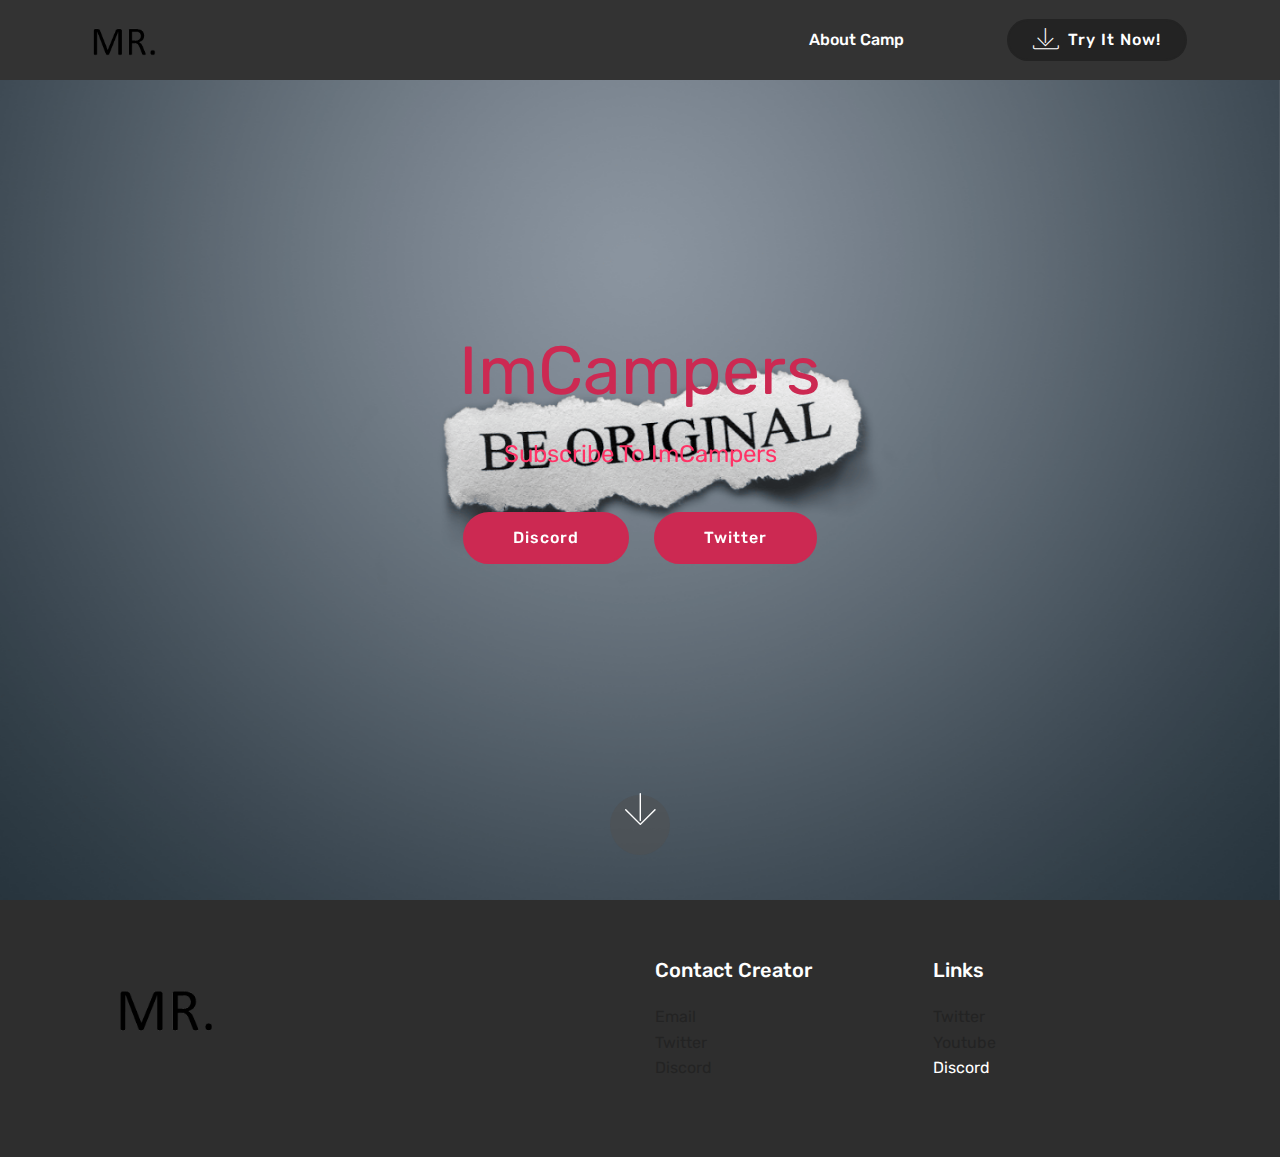
==== commit 02bae0dd: "create github pages" ====
--- a/index.html
+++ b/index.html
@@ -41,10 +41,10 @@
             <div class="navbar-brand">
                 <span class="navbar-logo">
                     <a href="https://mobirise.com">
-                         <img src="assets/images/mr.-122x92.png" alt="Mobirise" title="" style="height: 4.7rem;">
+                         <img src="assets/images/mr.-122x92.png" alt="Mobirise" title="" style="height: 4rem;">
                     </a>
                 </span>
-                
+                <span class="navbar-caption-wrap"><a class="navbar-caption text-white display-4" href="https://mobirise.com"></a></span>
             </div>
         </div>
         <div class="collapse navbar-collapse" id="navbarSupportedContent">
@@ -55,13 +55,15 @@
                 <li class="nav-item">
                     <a class="nav-link link text-white display-4" href="page1.html">About Camp &nbsp; &nbsp; &nbsp; &nbsp; &nbsp; &nbsp; &nbsp; &nbsp; &nbsp; &nbsp;</a>
                 </li></ul>
-            <div class="navbar-buttons mbr-section-btn"><a class="btn btn-sm btn-black display-4" href="https://mobirise.com">
-                    </a></div>
+            <div class="navbar-buttons mbr-section-btn"><a class="btn btn-sm btn-primary display-4" href="https://mobirise.com">
+                    <span class="mbri-save mbr-iconfont mbr-iconfont-btn "></span>
+                    Try It Now!
+                </a></div>
         </div>
     </nav>
 </section>
 
-<section class="engine"><a href="https://mobirise.info">Mobirise</a></section><section class="cid-qTkA127IK8 mbr-fullscreen mbr-parallax-background" id="header2-1">
+<section class="engine"><a href="https://mobirise.info/a">online web builder</a></section><section class="cid-qTkA127IK8 mbr-fullscreen mbr-parallax-background" id="header2-1">
 
     
 
